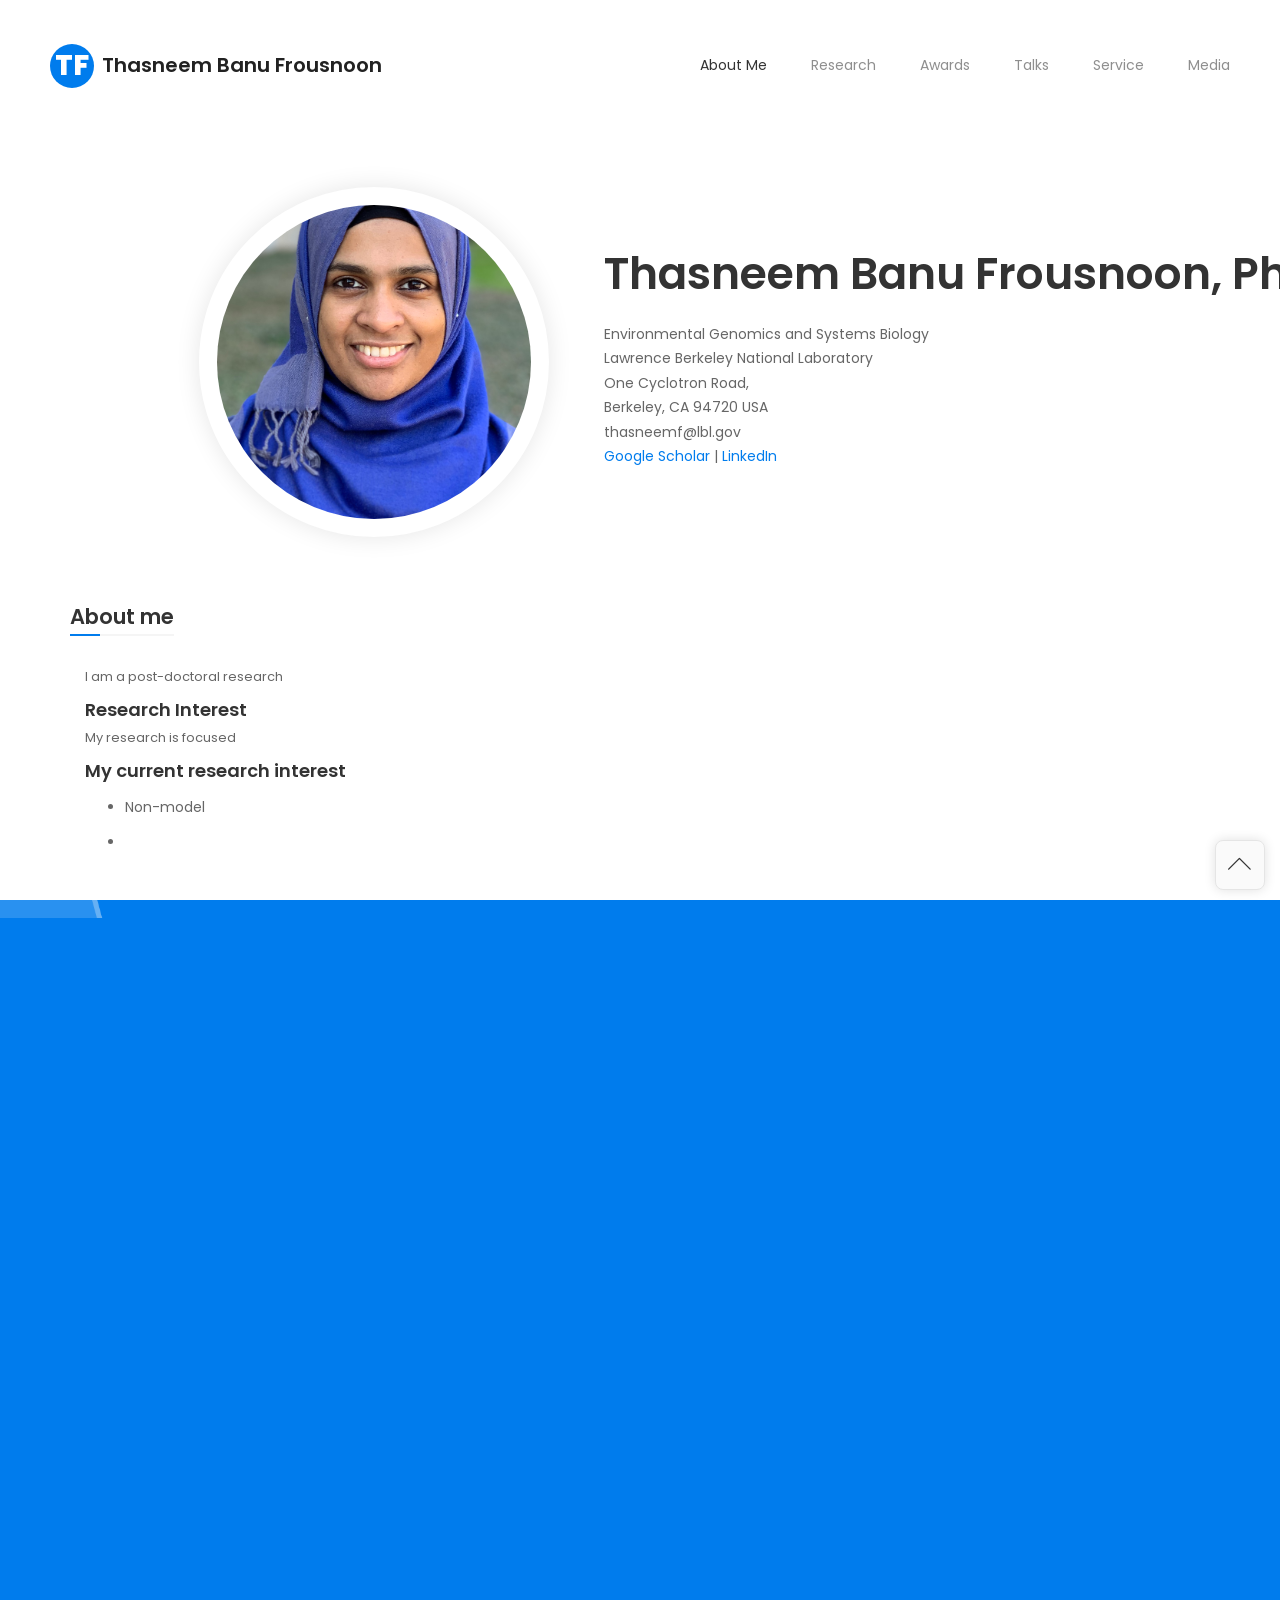
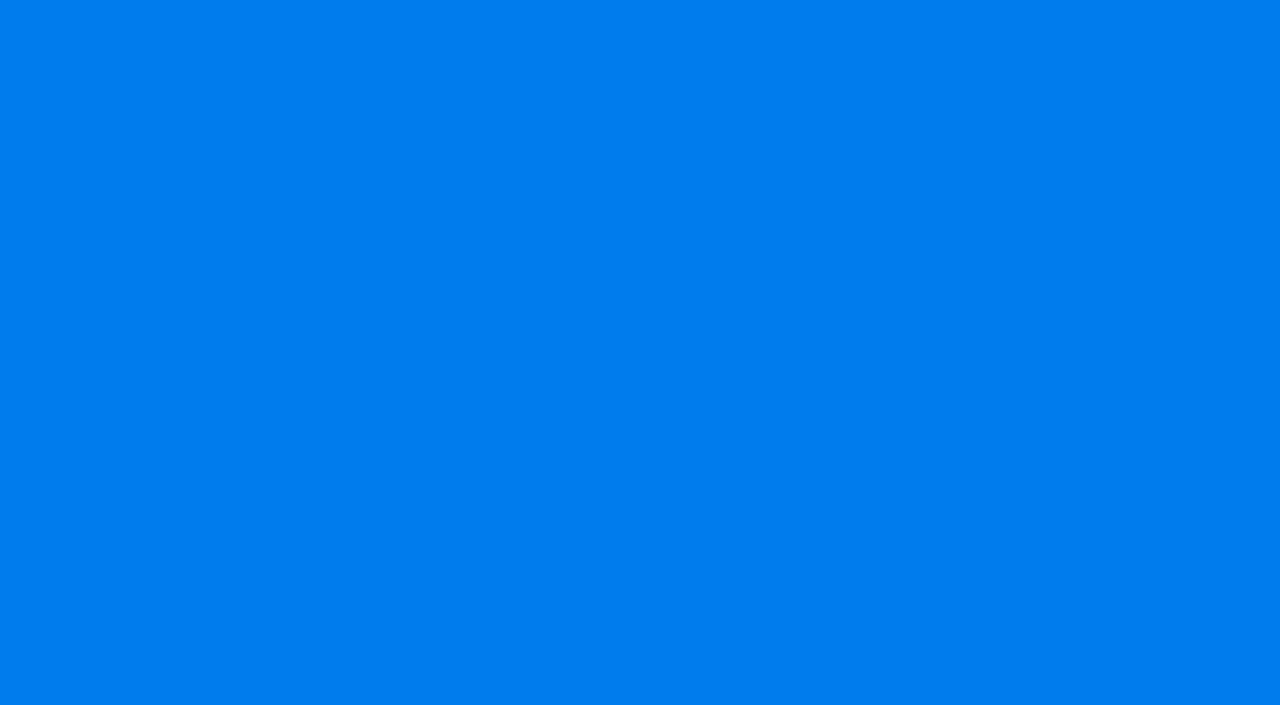
==== index.html @ 963986a3 "Update index.html" ====
<!DOCTYPE html>
<html lang="en" class="no-js">

<head>
    <meta charset="UTF-8" />
    <meta http-equiv="X-UA-Compatible" content="IE=edge"> 
    <title>Thasneem Banu Frousnoon, PhD.</title>
    <meta name="viewport" content="width=device-width, initial-scale=1.0, maximum-scale=1.0, user-scalable=no">
    <meta name="description" content="Bashir Mohammed - Resume / CV / vCard" />
    <meta name="keywords" content="vcard, resposnive, retina, resume, jquery, css3, bootstrap, portfolio" />
    <meta name="author" content="lmpixels" />
    <link rel="shortcut icon" href="favicon.ico">
    <link rel="stylesheet" href="https://cdnjs.cloudflare.com/ajax/libs/font-awesome/4.7.0/css/font-awesome.min.css">

    <link rel="stylesheet" href="css/normalize.css" type="text/css">
    <link rel="stylesheet" href="css/bootstrap.min.css" type="text/css">
    <link rel="stylesheet" href="css/owl.carousel.css" type="text/css">
    <link rel="stylesheet" href="css/magnific-popup.css" type="text/css">
    <link rel="stylesheet" href="css/main.css" type="text/css">
    <link rel="stylesheet" href="css/style.css" type="text/css">

    <script src="js/modernizr.custom.js"></script>
  </head>

  <body class="page">

    <div class="lm-animated-bg"></div>
    
    <!-- Loading animation -->
    <div class="preloader">
      <div class="preloader-animation">
        <div class="preloader-spinner">
        </div>
      </div>
    </div>
    <!-- /Loading animation -->

    <!-- Scroll To Top Button -->
    <div class="lmpixels-scroll-to-top"><i class="lnr lnr-chevron-up"></i></div>
    <!-- /Scroll To Top Button -->

    <div class="page-scroll">
      <div id="page_container" class="page-container bg-move-effect" data-animation="transition-flip-in-right">

        <!-- Header -->
        <header id="site_header" class="header">
          <div class="header-content clearfix">
                
            <!-- Text Logo -->
            <div class="text-logo">
              <a href="index.html">
                <div class="logo-symbol">TF</div>
                <div class="logo-text">Thasneem Banu Frousnoon</div>
              </a>
            </div>
            <!-- /Text Logo -->

            <!-- Navigation -->
            <div class="site-nav mobile-menu-hide">
              <ul class="leven-classic-menu site-main-menu">
                <li class="menu-item current-menu-item">
                  <a href="index.html">About Me</a>
                </li>

                <li class="menu-item">
                  <a href="publications.html">Research</a>
                </li>

                <li class="menu-item">
                  <a href="awards.html">Awards</a>
                </li>

                <li class="menu-item">
                  <a href="talks.html">Talks</a>
                </li>

                <li class="menu-item">
                  <a href="service.html">Service</a>
                </li>

                <li class="menu-item">
                  <a href="media.html">Media</a>
                </li>
              </ul>
            </div>

            <!-- Mobile Menu Toggle -->
            <a class="menu-toggle mobile-visible">
              <i class="fa fa-bars"></i>
            </a>
            <!-- Mobile Menu Toggle -->
          </div>
        </header>
        <!-- /Header -->

        <div id="main" class="site-main">
          <div id="main-content" class="single-page-content">
            <div id="primary" class="content-area">    
              <div id="content" class="page-content site-content single-post" role="main">
                <!-- Home Page Top Part -->
                <div class="row">
                  <div class=" col-xs-12 col-sm-12">
                    <div class="home-content">
                      <div class="row flex-v-align">
                        
                        <div class="col-sm-12 col-md-5 col-lg-5">
                          <div class="home-photo">
                            <div class="hp-inner" style="background-image: url(img/main_photo.jpg);">
                            </div>
                          </div>
                        </div>

                        <div class="col-sm-12 col-md-7 col-lg-7">
                          <div class="home-text hp-left">
                              
                            <h1>Thasneem Banu Frousnoon, PhD.</h1>
                            
                            <p>Environmental Genomics and Systems Biology<br> 
                              Lawrence Berkeley National Laboratory<br>
                              One Cyclotron Road,<br>
                              Berkeley, CA 94720 USA<br>
                              thasneemf@lbl.gov<br>
                              <a href="https://scholar.google.com/citations?user=eaP_gSkAAAAJ&hl=en">
                                <!-- <i class="fa fa-google" style="font-size:20px; color:red;"></i> -->
                                Google Scholar
                              </a> | <a href="https://www.linkedin.com/in/thasneem-banu-frousnoon-063006239/">
                                <!-- <i class="linecons linecons-megaphone"></i> -->
                                LinkedIn
                              </a>
                            </p>
                          </div>
                        </div>
                      </div>
                    </div>
                  </div>
                </div>
                <!-- Home Page Top Part -->

                <!-- Services -->
                <div class="row">
                  <div class="col-xs-12 col-sm-12">
                    <div class="p-10"></div>

                    <div class="block-title">
                      <h2>About me</h2>
                    </div>
                  </div>
                </div>

                <div class="row">
                  <div class="col-xs-12 col-sm-12">
                    <div class="info-list-w-icon">
                      <div class="info-block-w-icon">
                        <!-- <div class="ci-icon">
                          <i class="linecons linecons-pen"></i>
                        </div> -->
      
                        <div class="ci-text">
                          <!-- <h4>Copywrite</h4> -->
                          <p>I am a post-doctoral research 
                          </p>

                            <h4>Research Interest</h4>
                          <p>My research is focused </p>
                          <h4>My current research interest</h4>
                          <ul>
                            <p></p><li> Non-model</li><p></p>
                            <p></p><li> </li><p></p>
                          </ul>
                        </div>
                      </div>
                    </div>
                  </div>
                </div>
                <!-- /Services -->

                <!-- Services -->
                <div class="row">
                  <div class="col-xs-12 col-sm-12">
                    <div class="p-10"></div>

                    <div class="block-title">
                      <h2>Education</h2>
                    </div>
                  </div>
                </div>

                <div class="row">
                  <div class="col-xs-12 col-sm-12">
                    <div class="info-list-w-icon">
                      <div class="info-block-w-icon">
                        <!-- <div class="ci-icon">
                          <i class="linecons linecons-pen"></i>
                        </div> -->
      
                        <div class="ci-text">
                          <!-- <h4>Copywrite</h4> -->
                          <ul>
                            <p></p><li>  Ph.D. in Chemistry from <a href="rice.edu">Rice University, Houston, Texas USA</a>, 2022</li><p></p>
                            
                            <p></p><li>  <a href="https://cte.rice.edu/programs/graduate/graduate-certificate"> Certificate of Teaching and Learning</a> from the <a href="https://cte.rice.edu/">Center for Teaching Excellence</a> at <a href="rice.edu">Rice University, Houston, Texas USA</a>, 2020</li><p></p>

                            <p></p><li>  M.A. in Chemistry from <a href="rice.edu">Rice University, Houston, Texas USA</a>, 2018</li><p></p>

                            <p></p><li>  B.S. in Chemistry <em>summa cum laude</em> from the <a href="https://sci.pdn.ac.lk/chemistry/"> Department of Chemistry, University of Peradeniya, Peradeniya, Sri Lanka</a>, 2015</li><p></p>
                            
                          </ul>
                        </div>
                      </div>
                    </div>
                  </div>
                </div>
                <!-- /Services -->

                <!-- Services -->
                <div class="row">
                  <div class="col-xs-12 col-sm-12">
                    <div class="p-10"></div>

                    <div class="block-title">
                      <h2>Honors and Awards</h2>
                    </div>
                  </div>
                </div>

                <div class="row">
                  <div class="col-xs-12 col-sm-12">
                    <div class="info-list-w-icon">
                      <div class="info-block-w-icon">
                        <!-- <div class="ci-icon">
                          <i class="linecons linecons-pen"></i>
                        </div> -->
      
                        <div class="ci-text">
                          <!-- <h4>Copywrite</h4> -->
                          <ul>
                            <p></p><li>  The Best Overall Talk at the 2026 EGSB Annual Meeting at the <a href="https://www.lbl.gov/" target="new">Lawrence Berkeley National Laboratory, Berkeley California, USA</a>, May 12<sup>th</sup> 2026</li><p></p>
                            
                            <p></p><li> <a href="https://sites.google.com/lbl.gov/bay-area-research-slam/2025-slam/slam-finalists" target="new">  Finalist, </a>  at the <a href="https://sites.google.com/lbl.gov/bay-area-research-slam/2025-slam" target="new">Bay Area Research SLAM</a> for Early Career Scientists and Postdocs at the Brower Center, Berkeley California, USA, October 23<sup>rd</sup> 2025</li><p></p>

                            <p></p><li> <a href="https://slam.lbl.gov/resources-for-participants/2025-slam" target="new">  Second place winner, </a>  at the <a href="https://slam.lbl.gov/resources-for-participants/2025-slam" target="new">Berkeley Lab Research SLAM</a> for Early Career Scientists and Postdocs at <a href="https://www.lbl.gov/" target="new"> Lawrence Berkeley National Laboratory, Berkeley California, USA.</a>, September 18<sup>th</sup> 2025</li><p></p>
                            
                            <p></p><li> <a href="https://slam.lbl.gov/resources-for-participants/2025-slam/biosciences" target="new">  Finalist, </a>  at the <a href="https://slam.lbl.gov/resources-for-participants/2025-slam" target="new">Berkeley Lab Research SLAM</a> for Early Career Scientists and Postdocs at <a href="https://www.lbl.gov/" target="new"> Lawrence Berkeley National Laboratory, Berkeley California, USA.</a>, July 18<sup>th</sup> 2025</li><p></p>

                            <p></p><li>  The Best Overall Poster at the 2025 EGSB Annual Meeting at the <a href="https://www.lbl.gov/" target="new">Lawrence Berkeley National Laboratory, Berkeley California, USA</a>, May 14<sup>th</sup> 2025</li><p></p>
                            
                            <p></p><li> <a href="https://gsa.rice.edu/awards-and-recognition" target="new"> Robert Lowry Patten Award,</a> funded by an endowment, intended to honor graduate students who might not have been honored for their service and achievements on behalf of graduate students, awarded by <a href="https://gsa.rice.edu/"> Graduate Student Association,</a> <a href="https://rice.edu/"> Rice University, Houston, Texas USA, </a> 2020 </li><p></p>

                            <p></p><li> The Best Oral Presentation at the <a href="https://sci.rice.edu/symposium/2019-symposium" target="new">Smalley Curl Institute Transdisciplinary Symposium </a> at <a href="https://rice.edu/"> Rice University, Houston, Texas USA, </a> February 8<sup>th</sup> 2019</li><p></p>
                            
                            <p></p><li> <a href="" target="new"> Harry B. Weiser Teaching Award,</a> awarded by the <a href="https://chemistry.rice.edu/"> Department of Chemistry,</a> <a href="https://rice.edu/"> Rice University, Houston, Texas USA, </a> 2018 </li><p></p>

                            <p></p><li> <a href="https://news2.rice.edu/2018/03/12/mahadevan-wins-top-prize-at-three-minute-thesis-competition/" target="new">  GSA Audience Choice Award, </a>  at the 3 Minute Thesis Competition for Graduate Students at <a href="https://rice.edu/"> Rice University, Houston, Texas USA </a> , March 2018</li><p></p>

                            <p></p><li> <a href="https://naturalsciences.rice.edu/research/graduate-research/three-minute-thesis" target="new">  Finalist, </a>  at the 3 Minute Thesis Competition for Graduate Students at <a href="https://rice.edu/"> Rice University, Houston, Texas USA, </a> February 2018</li><p></p>

                            <p></p><li> Rice Fellow for Ph. D. in <a href="https://chemistry.rice.edu" target="new">Chemistry</a> from the <a href="https://chemistry.rice.edu/"> Department of Chemistry,</a> <a href="https://rice.edu/"> Rice University, Houston, Texas USA, </a> 2015-2016 </li><p></p>
                            
                            <p></p><li> <a href="https://sci.pdn.ac.lk/scholarships.php"> University Award for Academic Excellence </a> awarded by the <a href="https://www.pdn.ac.lk/">University of Peradeniya, Peradeniya, Sri Lanka, </a> 2015<p></p>
                            
                            <p></p><li> <a href="https://sci.pdn.ac.lk/chemistry/prizes-scholarships.php"> Bhikaji Framji Khan Gold Medal for Chemistry </a> awarded by the <a href="https://www.pdn.ac.lk/">University of Peradeniya, Peradeniya, Sri Lanka, </a> 2015<p></p>

                            <p></p><li> <a href="https://sci.pdn.ac.lk/chemistry/prizes-scholarships.php"> G. P. Wannigama Gold Medal for the Best Performance in Chemistry </a> awarded by the <a href="https://www.pdn.ac.lk/">University of Peradeniya, Peradeniya, Sri Lanka, </a> 2015<p></p>
                            
                            <p></p><li> The Best Poster at the Technical Sessions of the <a href="https://www.sjp.ac.lk/news/2nd-biennial-international-symposium-2015-on-polymer-science-technology/">2nd Biennial International Symposium on Polymer Science and Technology, University of Sri Jayewardenepura, </a> April 4<sup>th</sup> 2015<p></p>
                            
                            <p></p><li> Professor H. W. Dias Scholarship for the Best Performance in Inorganic Chemistry awarded by the <a href="https://www.pdn.ac.lk/">University of Peradeniya, Peradeniya, Sri Lanka, </a>2013<p></p>
                            
                            <p></p><li>Professor B. L. T. De Silva Memorial Scholarship for Best Performance in Biology awarded by the <a href="https://www.pdn.ac.lk/">University of Peradeniya, Peradeniya, Sri Lanka </a> 2011</li><p></p>
                          </ul>
                        </div>
                      </div>
                    </div>
                  </div>
                </div>
                <!-- /Services -->

                <!-- Services -->
                <div class="row">
                  <div class="col-xs-12 col-sm-12">
                    <div class="p-10"></div>

                    <div class="block-title">
                      <h2>Professional Activities</h2>
                    </div>
                  </div>
                </div>

                <div class="row">
                  <div class="col-xs-12 col-sm-12">
                    <div class="info-list-w-icon">
                      <div class="info-block-w-icon">
                        <!-- <div class="ci-icon">
                          <i class="linecons linecons-pen"></i>
                        </div> -->
      
                        <div class="ci-text">
                          <!-- <h4>Copywrite</h4> -->
                          <ul>
                        
                            <p></p><li>Reviewer, <a href="https://www.sciencedirect.com/journal/algal-research" target="new">Algal Research, ELSEVIER </a></li><p></p>
                              
                            <p></p><li>Member, <a href="https://www.acs.org/" target="new">American Chemical Society (ACS)</a></li><p></p>

                            <p></p><li>Member, <a href="https://www.simbhq.org/" target="new">Society for Industrial Microbiology and Biotechnology (SIMB)</a> </li><p></p>
                         
                          </ul>
                        </div>
                      </div>
                    </div>
                  </div>
                </div>
              </div>
            </div>
          </div>
        </div>
      </div>
    </div>

    <script src="js/jquery-2.1.3.min.js"></script>
    <script src="js/imagesloaded.pkgd.min.js"></script>
    <script src="js/bootstrap.min.js"></script>
    <script src='js/jquery.shuffle.min.js'></script>
    <script src='js/masonry.pkgd.min.js'></script>
    <script src='js/owl.carousel.min.js'></script>
    <script src="js/jquery.magnific-popup.min.js"></script>
    <script src="js/validator.js"></script>
    <script src="js/main.js"></script>
  </body>

</html>
---- css/main.css ----
@import 'https://fonts.googleapis.com/css?family=Poppins:200,200i,300,300i,400,400i,500,500i,600,600i,700,700i';@import 'fonts/linear-icons-font/style.css';@import 'fonts/fontawesome-free-5.12.1-web/css/all.min.css';@import 'fonts/linecons/style.css';html{position:relative;height:100%;min-height:100%;width:100%;overflow:hidden}body{position:initial;font-family:poppins,Helvetica,sans-serif;font-size:14px;font-weight:400;margin:0;width:100%;height:100%;min-height:100%;background-color:#007ced;background-position:center center;background-size:calc(100% + 25px);background-repeat:repeat;background-attachment:fixed;overflow-y:auto;overflow-x:hidden}.lm-animated-bg{position:absolute;width:auto;height:auto;top:-18px;left:-18px;right:-18px;bottom:-18px;background-image:url(../img/main_bg.png);background-position:center center;background-size:cover;background-repeat:no-repeat;z-index:-1}.page-scroll{width:100%;height:auto;min-height:100%;vertical-align:middle;-ms-flex-pack:center;justify-content:center;flex-direction:column;display:-webkit-box;display:-moz-box;display:-ms-flexbox;display:-webkit-flex;display:flex;-webkit-box-direction:normal;-moz-box-direction:normal;-webkit-box-orient:horizontal;-moz-box-orient:horizontal;-webkit-flex-direction:row;-ms-flex-direction:row;flex-direction:row;-webkit-flex-wrap:wrap;-ms-flex-wrap:wrap;flex-wrap:wrap;-webkit-align-content:stretch;-ms-flex-line-pack:stretch;align-content:stretch;-webkit-box-align:center;-moz-box-align:center;-webkit-align-items:center;align-items:center;-ms-flex-align:center;-webkit-backface-visibility:hidden;-moz-backface-visibility:hidden;backface-visibility:hidden}.add-prespective{-webkit-perspective:1200px;-moz-perspective:1200px;perspective:1200px}body.ajax-page-visible{overflow:hidden}.transition{-webkit-transition:all .2s;-moz-transition:all .2s;-o-transition:all .2s;-ms-transition:all .2s;transition:all .2s}a{color:#007ced;text-decoration:none;outline:none;-webkit-transition:all .3s ease-in-out;-moz-transition:all .3s ease-in-out;-o-transition:all .3s ease-in-out;-ms-transition:all .3s ease-in-out;transition:all .3s ease-in-out}a:hover{color:#ff9800;text-decoration:none;outline:none}a:focus{outline:0;text-decoration:none}h1,h2,h3,h4,h5,h6{font-family:poppins,Helvetica,sans-serif;font-weight:600;font-style:normal;color:#333}h1{font-size:32px}h2{font-size:27px}h3{font-size:21px}h4{font-size:18px}h5{font-size:16px}h6{font-size:14px}body,p{font-family:poppins,Helvetica,sans-serif;font-size:14px;font-weight:400;font-style:normal;line-height:1.75em;color:#666}p{font-size:14px;color:#666;margin:0 0 10px}p.lead{font-size:18px;margin:25px 0}ol,ul{padding:0 0 0 40px;margin:1em 0}ol ol,ol ul,ul ol,ul ul{margin:1em 0}dd{margin:0 0 24px}img{vertical-align:bottom;max-width:100%;height:auto;border:0;-ms-interpolation-mode:bicubic}.mobile-visible{display:none;visibility:hidden}.mobile-hidden{display:block;visibility:visible}.form-group{position:relative;margin:0 0 21.5px}.form-control,.form-control:focus{height:42px}.form-control,.form-control:focus,.has-error .form-control,.has-error .form-control:focus,input[type=search],input[type=password],input[type=text]{position:relative;border:2px solid #bfbfbf;border-radius:5px;display:block;font-size:1em;margin:0;padding:10px 25px 10px 12px;width:100%;min-width:100%;background:0 0;text-align:left;color:inherit;-webkit-box-shadow:none;-moz-box-shadow:none;box-shadow:none;outline:none;font-family:poppins,Helvetica,sans-serif}.form-control,.form-control:focus,.has-error .form-control,.has-error .form-control:focus,input[type=search],input[type=password],input[type=text],.header-search input.form-control{-webkit-transform:translateZ(0);-moz-transform:translateZ(0);transform:translateZ(0)}textarea.form-control,textarea.form-control:focus{height:auto}.form-control+.form-control-border{content:"";position:absolute;z-index:-1;left:0;right:100%;bottom:0;border-radius:5px;top:0;opacity:0;background:0 0!important;border:2px solid #007ced;border-right-width:0;height:100%;-webkit-transition:all .3s ease-in-out;-moz-transition:all .3s ease-in-out;-o-transition:all .3s ease-in-out;-ms-transition:all .3s ease-in-out;transition:all .3s ease-in-out}.form-control:focus+.form-control-border{left:0;right:0;height:100%;z-index:1;opacity:1;border-right-width:2px}.has-error .form-control+.form-control-border{border-color:#ff4c4c;background-color:transparent}.form-control::-moz-placeholder{color:#adadac}.form-control:-ms-input-placeholder{color:#adadac}.form-control::-webkit-input-placeholder{color:#adadac}.form-group .help-block{position:absolute;display:inline-block;padding:0 5px;font-size:.93em;line-height:1.75em;margin:-2px 0 0 10px;color:#fff;background:#ff4e4e;z-index:1}.form-group .help-block:after{content:" ";position:absolute;left:5px;bottom:100%;width:0;height:0;border-bottom:10px solid #ff4e4e;border-right:10px solid transparent}.form-group .help-block:empty{display:none}.form-group-with-icon i{position:absolute;font-size:16px;top:13px;right:13px;color:#d3d3d3}.form-group-with-icon.form-group-focus i{color:#007ced}.form-group.form-group-w-checkbox{padding-top:0;padding-bottom:8px;margin-bottom:17px}.form-group-with-icon.form-group-w-checkbox{padding-top:8px;padding-left:52px;margin-bottom:25px}.form-group .form-control-checkbox+label,.form-group.form-group-focus .form-control-checkbox+label{position:relative;display:inline;left:0;top:0;font-size:1em;opacity:1}.form-group .form-control-checkbox,.form-group.form-group-focus .form-control-checkbox{display:inline-block;width:auto;height:auto;top:2px}.form-group.form-group-w-checkbox .help-block{top:100%;left:0;margin-left:0}.form-group.form-group-with-icon.form-group-w-checkbox .help-block{left:52px}.no-padding{padding:0}.subpage-block{margin-bottom:30px}.text-rotation{display:block}.center{text-align:center}figure{max-width:100%}.hidden{display:none;visibility:hidden}pre{display:block;padding:9.5px;margin:0 0 10px;line-height:1.42857143;color:#333;word-break:break-all;word-wrap:break-word;background-color:#f5f5f5;border:1px solid #ccc;border-radius:4px}.btn-primary,.btn-secondary,button,input[type=button],input[type=submit],.wp-block-button .wp-block-button__link{display:inline-block;position:relative;padding:.8em 2.1em;margin-bottom:.75em;margin-right:.25em;font-size:1em;line-height:1.2;border:0;outline:0;border:2px solid #007ced;color:#222;text-shadow:none;background-color:#fff;border-radius:30px;font-family:poppins,Helvetica,sans-serif;-webkit-transition:all .3s ease-in-out;-moz-transition:all .3s ease-in-out;-o-transition:all .3s ease-in-out;-ms-transition:all .3s ease-in-out;transition:all .3s ease-in-out;box-shadow:0 10px 10px -8px rgba(0,0,0,.22)}.btn-primary:last-child,.btn-secondary:last-child,button:last-child,input[type=button]:last-child,input[type=submit]:last-child,.wp-block-button .wp-block-button__link:last-child{margin-right:0}.btn-primary:hover,.btn-primary:focus,button:hover,button:focus,input[type=button]:hover,input[type=button]:focus,input[type=submit]:hover,input[type=submit]:focus{background-color:#007ced;color:#fff;border:2px solid #007ced}.btn-secondary{border-color:#d5d5d5;background-color:#fff;box-shadow:0 10px 10px -8px #d5d5d5;color:#666}.btn-secondary:hover,.btn-secondary:focus{color:#333;border-color:#d5d5d5;background-color:#d5d5d5}.mfp-container button{box-shadow:none}.border-top{border-top:2px solid #007ced}.border-bottom{border-bottom:2px solid #007ced}body>footer{position:fixed;bottom:0;left:0;right:0}body>footer .copyrights{display:block;margin-bottom:12px;text-align:center;font-size:12px;color:#9e9e9e}.alignleft{float:left;margin-right:20px}.alignright{float:right;margin-left:20px}.aligncenter{display:block;margin-left:auto;margin-right:auto}.alignfull{margin-left:-120px;margin-right:-120px;min-width:calc(100% + 240px)}.alignwide{margin-left:-60px;margin-right:-60px;min-width:calc(100% + 120px)}.wp-block-image .alignleft{margin-right:30px}.wp-block-image .alignright{margin-left:30px}blockquote.alignleft,figure.wp-caption.alignleft,img.alignleft{margin:7px 24px 7px 0}.wp-caption.alignleft{margin:7px 14px 7px 0}.wp-block-cover,.wp-block-cover-image{margin-bottom:20px}blockquote.alignright,figure.wp-caption.alignright,img.alignright{margin:7px 0 7px 24px}.wp-caption.alignright{margin:7px 0 7px 14px}blockquote.aligncenter,img.aligncenter,.wp-caption.aligncenter{margin-top:7px;margin-bottom:7px}.site-content blockquote.alignleft,.site-content blockquote.alignright{border-top:1px solid rgba(0,0,0,.1);border-bottom:1px solid rgba(0,0,0,.1);padding-top:17px;width:50%}.site-content blockquote.alignleft p,.site-content blockquote.alignright p{margin-bottom:17px}table,th,td{border:1px solid rgba(0,0,0,.1)}table{border-collapse:separate;border-spacing:0;border-width:1px 0 0 1px;margin-bottom:24px;width:100%}caption,th,td{font-weight:400;text-align:left}th{border-width:0 1px 1px 0;font-weight:700;padding:.5em}td{border-width:0 1px 1px 0;padding:.5em}.p-10{padding-top:10px}.p-20{padding-top:20px}.p-30{padding-top:30px}.p-40{padding-top:40px}.p-50{padding-top:50px}.p-60{padding-top:60px}.p-70{padding-top:70px}.p-80{padding-top:80px}.p-90{padding-top:90px}.p-100{padding-top:100px}.no-js .preloader,.no-js .preloader-portfolio{display:none}.preloader,.preloader-portfolio{position:fixed;left:0;top:0;width:100%;height:100%;z-index:9999;background:#fff}.preloader-animation{position:absolute;top:50%;left:50%;text-align:center;background-color:inherit;color:inherit;opacity:1;transition:opacity .3s;transform:translate3d(-50%,-50%,0)}.preloader-spinner{width:52px;height:52px;margin:100px auto;background-color:#007ced;border-radius:100%;-webkit-animation:sk-scaleout 1s infinite ease-in-out;animation:sk-scaleout 1s infinite ease-in-out}@-webkit-keyframes sk-scaleout{0%{-webkit-transform:scale(0)}100%{-webkit-transform:scale(1.1);opacity:0}}@keyframes sk-scaleout{0%{-webkit-transform:scale(0);transform:scale(0)}100%{-webkit-transform:scale(1.1);transform:scale(1.1);opacity:0}}.page-container{display:flex;flex-flow:column;position:relative;-webkit-box-flex:0;-ms-flex:0 0 100%;flex:0 0 100%;max-width:1240px;margin:3% auto;padding:40px 70px 60px;background-color:#fff;-webkit-box-shadow:0 0 40px -10px rgba(0,0,0,.2);-moz-box-shadow:0 0 40px -10px rgba(0,0,0,.2);box-shadow:0 0 40px -10px rgba(0,0,0,.2);border-radius:40px;-webkit-backface-visibility:hidden;-moz-backface-visibility:hidden;backface-visibility:hidden}.transform3d{-webkit-transform:translate3d(0,0,0);-moz-transform:translate3d(0,0,0);transform:translate3d(0,0,0)}.flex-v-align{vertical-align:middle;width:100%;min-height:100%;align-items:center;display:flex;display:-ms-flexbox;-ms-flex-pack:center;justify-content:center;flex-direction:column;height:100%;display:-webkit-box;display:-moz-box;display:-ms-flexbox;display:-webkit-flex;display:flex;-webkit-box-direction:normal;-moz-box-direction:normal;-webkit-box-orient:horizontal;-moz-box-orient:horizontal;-webkit-flex-direction:row;-ms-flex-direction:row;flex-direction:row;-webkit-flex-wrap:wrap;-ms-flex-wrap:wrap;flex-wrap:wrap;-webkit-box-pack:center;-moz-box-pack:center;-webkit-justify-content:center;-ms-flex-pack:center;justify-content:center;-webkit-align-content:stretch;-ms-flex-line-pack:stretch;align-content:stretch;-webkit-box-align:center;-moz-box-align:center;-webkit-align-items:center;-ms-flex-align:center;align-items:center;text-align:center;margin:0}.flex-direction-reverse{flex-direction:row-reverse}.fw-section-fluid{width:calc( 100% + 140px );margin:0 -70px;padding:0 45px}@media only screen and (max-width:991px){.fw-section-fluid{width:calc( 100% + 80px );margin:0 -40px;padding:0 25px}}.animated{-webkit-animation-duration:1s;animation-duration:1s;-webkit-animation-fill-mode:both;animation-fill-mode:both}@keyframes fadeInLeft{from{opacity:0;-webkit-transform:translate3d(-100%,0,0);transform:translate3d(-100%,0,0)}to{opacity:1;-webkit-transform:none;transform:none}}.fadeInLeft{-webkit-animation-name:fadeInLeft;animation-name:fadeInLeft}@-webkit-keyframes fadeOutLeft{from{opacity:1}to{opacity:0;-webkit-transform:translate3d(-100%,0,0);transform:translate3d(-100%,0,0)}}@keyframes fadeOutLeft{from{opacity:1}to{opacity:0;-webkit-transform:translate3d(-100%,0,0);transform:translate3d(-100%,0,0)}}.fadeOutLeft{-webkit-animation-name:fadeOutLeft;animation-name:fadeOutLeft}@-webkit-keyframes flipInLeft{from{-webkit-transform:translateZ(-1000px) rotateY(-90deg);opacity:.2}}@keyframes flipInLeft{from{-webkit-transform:translateZ(-1000px) rotateY(-90deg);transform:translateZ(-1000px) rotateY(-90deg);opacity:.2}}.transition-flip-in-right{-webkit-transform-origin:50% 50%;transform-origin:50% 50%;-webkit-animation:flipInLeft .5s both ease-out;animation:flipInLeft .5s both ease-out}.transition-swap{-webkit-animation-name:swap;animation-name:swap}@-webkit-keyframes swap{0%{opacity:0;-webkit-transform-origin:0 100%;transform-origin:0 100%;-webkit-transform:scale(0,0) translate(0px,0px);transform:scale(0,0) translate(0px,0px)}100%{opacity:1;-webkit-transform-origin:100% 100%;transform-origin:100% 100%;-webkit-transform:scale(1,1) translate(0px,0px);transform:scale(1,1) translate(0px,0px)}}@keyframes swap{0%{opacity:0;-webkit-transform-origin:0 100%;transform-origin:0 100%;-webkit-transform:scale(0,0) translate(0px,0px);transform:scale(0,0) translate(0px,0px)}100%{opacity:1;-webkit-transform-origin:100% 100%;transform-origin:100% 100%;-webkit-transform:scale(1,1) translate(0px,0px);transform:scale(1,1) translate(0px,0px)}}.transition-vanish-in{-webkit-animation-name:vanishIn;animation-name:vanishIn}@-webkit-keyframes vanishIn{0%{opacity:0;-webkit-transform-origin:50% 50%;transform-origin:50% 50%;-webkit-transform:scale(2,2);transform:scale(2,2);-webkit-filter:blur(90px);filter:blur(90px)}100%{opacity:1;-webkit-transform-origin:50% 50%;transform-origin:50% 50%;-webkit-transform:scale(1,1);transform:scale(1,1);-webkit-filter:blur(0px);filter:blur(0px)}}@keyframes vanishIn{0%{opacity:0;-webkit-transform-origin:50% 50%;transform-origin:50% 50%;-webkit-transform:scale(2,2);transform:scale(2,2);-webkit-filter:blur(90px);filter:blur(90px)}100%{opacity:1;-webkit-transform-origin:50% 50%;transform-origin:50% 50%;-webkit-transform:scale(1,1);transform:scale(1,1);-webkit-filter:blur(0px);filter:blur(0px)}}.transition-puff-in{-webkit-animation-name:puffIn;animation-name:puffIn}@-webkit-keyframes puffIn{0%{opacity:0;-webkit-transform-origin:50% 50%;transform-origin:50% 50%;-webkit-transform:scale(2,2);transform:scale(2,2);-webkit-filter:blur(2px);filter:blur(2px)}100%{opacity:1;-webkit-transform-origin:50% 50%;transform-origin:50% 50%;-webkit-transform:scale(1,1);transform:scale(1,1);-webkit-filter:blur(0px);filter:blur(0px)}}@keyframes puffIn{0%{opacity:0;-webkit-transform-origin:50% 50%;transform-origin:50% 50%;-webkit-transform:scale(2,2);transform:scale(2,2);-webkit-filter:blur(2px);filter:blur(2px)}100%{opacity:1;-webkit-transform-origin:50% 50%;transform-origin:50% 50%;-webkit-transform:scale(1,1);transform:scale(1,1);-webkit-filter:blur(0px);filter:blur(0px)}}.transition-space-in-right{-webkit-animation-name:spaceInRight;animation-name:spaceInRight}@-webkit-keyframes spaceInRight{0%{opacity:0;-webkit-transform-origin:100% 50%;transform-origin:100% 50%;-webkit-transform:scale(.2) translate(200%,0%);transform:scale(.2) translate(200%,0%)}100%{opacity:1;-webkit-transform-origin:100% 50%;transform-origin:100% 50%;-webkit-transform:scale(1) translate(0%,0%);transform:scale(1) translate(0%,0%)}}@keyframes spaceInRight{0%{opacity:0;-webkit-transform-origin:100% 50%;transform-origin:100% 50%;-webkit-transform:scale(.2) translate(200%,0%);transform:scale(.2) translate(200%,0%)}100%{opacity:1;-webkit-transform-origin:100% 50%;transform-origin:100% 50%;-webkit-transform:scale(1) translate(0%,0%);transform:scale(1) translate(0%,0%)}}.transition-twister-in-up{-webkit-animation-name:twisterInUp;animation-name:twisterInUp}@-webkit-keyframes twisterInUp{0%{opacity:0;-webkit-transform-origin:100% 0;transform-origin:100% 0;-webkit-transform:scale(0,0) rotate(360deg) translateY(100%);transform:scale(0,0) rotate(360deg) translateY(100%)}30%{-webkit-transform-origin:100% 0;transform-origin:100% 0;-webkit-transform:scale(0,0) rotate(360deg) translateY(100%);transform:scale(0,0) rotate(360deg) translateY(100%)}100%{opacity:1;-webkit-transform-origin:0 0;transform-origin:0 0;-webkit-transform:scale(1,1) rotate(0deg) translateY(0);transform:scale(1,1) rotate(0deg) translateY(0)}}@keyframes twisterInUp{0%{opacity:0;-webkit-transform-origin:100% 0;transform-origin:100% 0;-webkit-transform:scale(0,0) rotate(360deg) translateY(100%);transform:scale(0,0) rotate(360deg) translateY(100%)}30%{-webkit-transform-origin:100% 0;transform-origin:100% 0;-webkit-transform:scale(0,0) rotate(360deg) translateY(100%);transform:scale(0,0) rotate(360deg) translateY(100%)}100%{opacity:1;-webkit-transform-origin:0 0;transform-origin:0 0;-webkit-transform:scale(1,1) rotate(0deg) translateY(0);transform:scale(1,1) rotate(0deg) translateY(0)}}.header{display:block;width:100%;padding-bottom:40px;position:relative}@media only screen and (min-width:991px){.header{width:calc(100% + 40px);margin-left:-20px}}.header.fixed{position:fixed;left:0;top:0;background-color:#fff;right:0;margin:0 auto;max-width:1240px;padding:20px 50px}.text-logo{float:left}.text-logo a{display:block;outline:0}.text-logo a:focus{outline:0}.logo-symbol{float:left;width:44px;height:44px;line-height:44px;background-color:#007ced;border-radius:100px;text-align:center;color:#fff;font-size:28px;font-weight:800;margin-right:8px;margin-top:4px}.logo-text{float:left;line-height:50px;font-size:20px;color:#222;font-weight:600}.logo-text span{font-weight:400}.header-image{float:left;margin-right:10px}.site-nav{float:right}.site-main-menu{position:relative;list-style:none;margin:0;padding:0;z-index:99}.site-main-menu li{display:inline-block;position:relative;color:#333;text-decoration:none;margin-right:40px}.site-main-menu li:last-child{margin-right:0}.site-main-menu li a{color:#333;text-decoration:none;line-height:50px;font-size:14px;opacity:.55}.site-main-menu li.current-menu-item>a,.site-main-menu li.current-menu-parent>a,.site-main-menu li:hover>a{opacity:1}@media only screen and (min-width:992px){.site-main-menu li:hover>.sub-menu{visibility:visible;opacity:1;top:100%}.site-main-menu .sub-menu{display:block;position:absolute;background-color:#fff;left:-23px;top:100px;width:auto;max-width:none;margin:0;padding:20px 23px;border-radius:8px;-webkit-box-shadow:0 0 20px 0 rgba(0,0,0,.1);-moz-box-shadow:0 0 20px 0 rgba(0,0,0,.1);box-shadow:0 0 20px 0 rgba(0,0,0,.1);opacity:0;visibility:hidden;-moz-transition:all .25s ease-in-out;-webkit-transition:all .25s ease-in-out;transition:all .25s ease-in-out}.site-main-menu li:last-child>.sub-menu{left:auto;right:0}.sub-menu li{display:block;margin:0 0 12px;padding:0}.sub-menu li:last-child{margin-bottom:0}.sub-menu li a{display:block;opacity:.5;line-height:1.6em;width:max-content}.sub-menu li.current-menu-item a,.sub-menu li a:hover{opacity:1}.site-main-menu .menu-item-has-children>a:after{content:"\f107";display:inline-block;font-family:"font awesome 5 free";font-style:normal;font-weight:700;text-rendering:auto;-moz-osx-font-smoothing:grayscale;-webkit-font-smoothing:antialiased;margin-left:5px;opacity:.3;background-color:transparent}}.page-title{display:block;position:relative;background-color:#fdfdfd;border-top:2px solid #f2f2f2;border-bottom:2px solid #f2f2f2;padding:65px 70px;margin-right:-70px;margin-left:-70px;margin-bottom:65px;text-align:left}.list-view .page-title{margin-bottom:35px}.page-title h1{font-size:44px;font-weight:600;margin:0}.page-title .page-subtitle{display:inline-block;position:absolute;top:0;right:70px}.page-title .page-subtitle h4{color:#aaa;font-weight:400;font-size:14px;margin:1.33em 0}.page-layout{position:relative;min-height:100%;height:100%}.page-header{margin-top:0}.content-page-with-sidebar .page-content{width:100%}.blog-sidebar{position:fixed;display:block;width:310px;right:-310px;background-color:#fcfcfc;padding:0;top:0;height:100%;float:none;z-index:101;opacity:1;visibility:visible;-webkit-box-shadow:none;-moz-box-shadow:none;box-shadow:none;-webkit-transition:all .66s ease-in-out;-moz-transition:all .66s ease-in-out;-o-transition:all .66s ease-in-out;-ms-transition:all .66s ease-in-out;transition:all .66s ease-in-out}.hidden-sidebar{opacity:0;visibility:hidden}.blog-sidebar .blog-sidebar-content{overflow:auto;height:100%;padding:15px;opacity:0;visibility:hidden;-webkit-transition:all .66s ease-in-out;-moz-transition:all .66s ease-in-out;-o-transition:all .66s ease-in-out;-ms-transition:all .66s ease-in-out;transition:all .66s ease-in-out}.blog-sidebar.open .blog-sidebar-content{opacity:1;visibility:visible}.blog-sidebar.open{right:0;-webkit-box-shadow:0 0 20px 5px rgba(0,0,0,.08);-moz-box-shadow:0 0 20px 5px rgba(0,0,0,.08);box-shadow:0 0 20px 5px rgba(0,0,0,.08)}.sidebar-toggle{position:absolute;display:block;width:48px;height:48px;line-height:46px;text-align:center;background-color:#fcfcfc;left:-48px;font-size:19px;top:83px;border:2px solid #eee;border-right-width:0;border-top-left-radius:10px;border-bottom-left-radius:10px}.sidebar-toggle{-webkit-transform:rotate(0deg);-moz-transform:rotate(0deg);-o-transform:rotate(0deg);transform:rotate(0deg);-webkit-transition:.5s ease-in-out;-moz-transition:.5s ease-in-out;-o-transition:.5s ease-in-out;transition:.5s ease-in-out;cursor:pointer}.sidebar-toggle span{display:block;position:absolute;height:3px;width:40%;background:#666;border-radius:5px;opacity:1;left:17px;-webkit-transform:rotate(0deg);-moz-transform:rotate(0deg);-o-transform:rotate(0deg);transform:rotate(0deg);-webkit-transition:.25s ease-in-out;-moz-transition:.25s ease-in-out;-o-transition:.25s ease-in-out;transition:.25s ease-in-out}.sidebar-toggle span:before{content:'';width:3px;height:3px;background-color:#666;position:absolute;left:-4px;border-radius:5px}.sidebar-toggle.open span:before{left:-2px}.sidebar-toggle span:nth-child(1){top:14px;-webkit-transform-origin:left center;-moz-transform-origin:left center;-o-transform-origin:left center;transform-origin:left center}.sidebar-toggle span:nth-child(2){top:20px;-webkit-transform-origin:left center;-moz-transform-origin:left center;-o-transform-origin:left center;transform-origin:left center}.sidebar-toggle span:nth-child(3){top:26px;-webkit-transform-origin:left center;-moz-transform-origin:left center;-o-transform-origin:left center;transform-origin:left center}.sidebar-toggle.open span:nth-child(1){-webkit-transform:rotate(45deg);-moz-transform:rotate(45deg);-o-transform:rotate(45deg);transform:rotate(45deg);top:15px}.sidebar-toggle.open span:nth-child(2){width:0%;opacity:0}.sidebar-toggle.open span:nth-child(3){-webkit-transform:rotate(-45deg);-moz-transform:rotate(-45deg);-o-transform:rotate(-45deg);transform:rotate(-45deg);top:26px}.list-view .paging-navigation{margin-left:30px;margin-right:30px;padding-left:0;padding-right:0}.block-title h2,h3.comment-reply-title{display:inline-block;position:relative;font-size:21px;margin:0 0 30px;z-index:1;padding-bottom:7px}.block-title h2:after,h3.comment-reply-title:after{display:block;position:absolute;content:'';width:30px;background-color:#007ced;height:2px;bottom:0}.block-title h2:before,h3.comment-reply-title:before{display:block;position:absolute;content:'';width:100%;background-color:#f5f5f5;height:2px;bottom:0}.block-title h3 span{color:#007ced}.custom-page-content .block{margin-bottom:30px}.custom-page-content .page-content{background-color:#fff}.lmpixels-scroll-to-top{position:fixed;bottom:10px;right:15px;z-index:100;display:inline-block;padding:0;background-color:#fafafa;height:50px;width:50px;text-align:center;line-height:50px;font-size:24px;cursor:pointer;border:1px solid #e5e5e5;color:#333;opacity:1;border-radius:8px;visibility:visible;-webkit-transition:all .2s ease-in-out;-moz-transition:all .2s ease-in-out;-o-transition:all .2s ease-in-out;-ms-transition:all .2s ease-in-out;transition:all .2s ease-in-out;-webkit-box-shadow:0 0 12px 0 rgba(0,0,0,.12);-moz-box-shadow:0 0 12px 0 rgba(0,0,0,.12);box-shadow:0 0 12px 0 rgba(0,0,0,.12)}.lmpixels-scroll-to-top:hover{color:#0099e5}.lmpixels-scroll-to-top.hidden-btn{opacity:0;visibility:hidden}.home-content{margin:5% 10%}.home-text{text-align:left;padding-right:10px}.home-text.hp-left{padding-left:25px;padding-right:0}.home-text h1{font-size:48px;line-height:56px;margin-top:0;margin-bottom:20px}.home-text h4{font-size:16px;color:#aaa;font-weight:300;margin-bottom:10px}.home-photo{display:block;position:relative;width:100%;padding-bottom:calc(100% - 36px);background-color:#fff;border-radius:1000px;border:18px solid #fff;overflow:hidden;-webkit-box-shadow:0 0 25px 0 rgba(0,0,0,.1);-moz-box-shadow:0 0 25px 0 rgba(0,0,0,.1);box-shadow:0 0 25px 0 rgba(0,0,0,.1)}.home-photo .hp-inner{background-position:center;background-repeat:no-repeat;background-size:cover;height:auto;display:block;position:absolute;top:-18px;bottom:-18px;width:auto;left:-18px;right:-18px}.home-buttons{margin-top:27px}@media only screen and (max-width:1100px){.home-content{margin:5% 0}}@media only screen and (max-width:767px){.home-photo{width:60%;padding-bottom:calc(60% - 36px);margin:30px auto}.home-text{padding-right:0}.home-text.hp-left{padding-left:0}.home-text h1,.home-text h4{text-align:center}.home-buttons{text-align:center}}@media only screen and (max-width:648px){.home-photo,.home-photo.hp-left{width:70%;padding-bottom:calc(70% - 36px)}}@media only screen and (max-width:500px){.home-photo,.home-photo.hp-left{width:90%;padding-bottom:calc(90% - 36px)}.home-text h1{font-size:36px;line-height:42px}.home-text h4{font-size:14px}}.info-list{display:inline-block;margin:0;padding:0;list-style:none}.info-list li{margin:6px 0;text-align:left}.info-list li .title{display:inline-block;font-weight:600;margin-right:15px;font-family:Poppins,Helvetica,sans-serif}.info-list li .title:after{content:'';display:block;width:100%;height:2px;background-color:#007ced}.info-list li .value{display:inline-block}.social-links-block{margin:25px 0 5px}ul.social-links{display:block;list-style:none;margin:0;padding:0;text-align:left}ul.social-links li{display:inline-block;margin:0;padding:0}ul.social-links li a{display:inline-block;margin:0 1px 5px;width:34px;height:34px;line-height:34px;color:#9e9e9e;background-color:transparent;border:1px solid #e0e0e0;text-align:center;vertical-align:middle}ul.social-links li a:hover{color:#212121}ul.social-links li a i{font-size:16px;line-height:32px}ul.social-links li a img{vertical-align:text-bottom;line-height:100%}ul.social-links li:last-child a{margin-right:0}.single-page-content.start-page-template .content-area{position:initial}@media all and (-ms-high-contrast:none),(-ms-high-contrast:active){.start-page .section-inner.vcentered .mask{height:100vh}}.info-block-w-icon{position:relative;text-align:left;width:100%;display:table;margin:0;padding:0 10px 30px 0}.info-block-w-icon .ci-icon{position:relative;display:table-cell;padding:0 10px 5px 0;width:44px}.info-block-w-icon .ci-text{position:relative;display:table-cell;padding:0 0 0 15px;vertical-align:middle}.info-block-w-icon .ci-text h4{margin:7px 0}.info-block-w-icon .ci-text p{font-size:.92em}.info-block-w-icon .ci-text p:last-child{margin-bottom:0}.info-block-w-icon i{position:relative;display:table-cell;font-size:33px;color:#007ced}.info-block-w-icon img{position:relative;max-width:54px}.timeline-item{position:relative;padding:25px 0 20px 40px}.timeline-item:before{content:'';position:absolute;display:block;height:100%;background-color:#f5f6f9;width:1px;left:15px;bottom:5px}.timeline-item:after{content:'';position:absolute;display:block;height:1px;background-color:#f5f6f9;width:calc(100% - 15px);left:15px;bottom:3px}.timeline-item:first-child{padding-top:3px}.timeline-item:last-child:after{display:none}.timeline-item:last-child{margin-bottom:30px}.timeline-item h5.item-period{display:inline-block;position:relative;font-size:12px;font-weight:500;margin:0 0 5px -40px;color:#666;background-color:#fff;padding:0 10px;line-height:23px;border:2px solid #007ced;border-radius:30px}.timeline-item .item-company{display:inline-block;font-size:12px;color:#666;opacity:.7;margin-left:5px}.timeline-item .item-title{font-size:16px;margin:10px 0 7px}.timeline-item p{font-size:.92em}.certificate-item{position:relative;display:table;table-layout:fixed;width:100%;border:2px solid #e5e5e5;border-radius:8px;margin-bottom:20px;-webkit-transition:all 2s ease-in-out;-moz-transition:all .2s ease-in-out;-o-transition:all .2s ease-in-out;-ms-transition:all .2s ease-in-out;transition:all .2s ease-in-out}.certificate-item:hover{-webkit-transform:translateY(-5px);-ms-transform:translateY(-5px);-o-transform:translateY(-5px);transform:translateY(-5px);-webkit-box-shadow:0 12px 17px rgba(0,0,0,.12);-moz-box-shadow:0 12px 17px rgba(0,0,0,.12);-o-box-shadow:0 12px 17px rgba(0,0,0,.12);box-shadow:0 12px 17px rgba(0,0,0,.12)}.certi-logo{display:table-cell;width:120px;height:100%;background-color:#f5f5f5;padding:25px;vertical-align:middle;border-top-left-radius:6px;border-bottom-left-radius:6px}.certi-logo img{display:block;max-width:100%}.certi-content{display:table-cell;width:100%;padding:20px 25px;vertical-align:middle}.certi-title h4{font-size:16px;margin:0 0 5px}.certi-id{font-size:.9em;color:#777}.certi-date{font-size:.7em;color:#777;opacity:.7}.skills-info.skills-first-style{margin-bottom:30px}.skills-info.skills-first-style h4{font-size:13px;line-height:1.1em;position:relative;float:left;margin:0 0 4px}.skills-first-style .skill-container{position:relative;background-color:transparent;border:2px solid #e5e5e5;-moz-border-radius:8px;-webkit-border-radius:8px;border-radius:8px;-webkit-box-sizing:border-box;-moz-box-sizing:border-box;box-sizing:border-box;height:12px;margin-bottom:15px;width:100%}.skills-first-style .skill-value{font-size:11px;line-height:1.1em;position:relative;float:right;margin:0 0 4px;color:#888}.skills-first-style .skill-percentage{background-color:#007ced;border:2px solid #fff;-moz-border-radius:9px;-webkit-border-radius:9px;border-radius:9px;height:8px;padding:0}.service-block{text-align:center;padding:0;margin-bottom:30px}.service-block img{max-width:100px;max-height:74px;margin:0 0 18px}.service-icon{display:block;font-size:48px;line-height:80px;color:#fff;background-color:#007ced;width:80px;height:80px;border-radius:100px;margin:5px auto 0;-webkit-transition:all .3s ease-in-out;-moz-transition:all .3s ease-in-out;-o-transition:all .3s ease-in-out;-ms-transition:all .3s ease-in-out;transition:all .3s ease-in-out}.service-icon:hover{-webkit-transform:translateY(-7px);-ms-transform:translateY(-7px);-o-transform:translateY(-7px);transform:translateY(-7px);-webkit-box-shadow:0 7px 12px rgba(0,0,0,.15);-moz-box-shadow:0 7px 12px rgba(0,0,0,.15);-o-box-shadow:0 7px 12px rgba(0,0,0,.15);box-shadow:0 7px 12px rgba(0,0,0,.15)}.testimonial-item{padding:30px;margin-bottom:10px}.testimonial-content{position:relative;padding:30px 20px 20px 60px;background-color:#fff;border-radius:8px;border:2px solid #e5e5e5;-webkit-transition:all .25s ease-in-out;-moz-transition:all .25s ease-in-out;-o-transition:all .25s ease-in-out;-ms-transition:all .25s ease-in-out;transition:all .25s ease-in-out}.testimonial-picture{position:absolute;display:block;top:-30px;left:-30px;width:80px;height:80px}.testimonial-picture img{display:inline-block;border-radius:80px}.testimonial-text p{font-style:italic}.testimonial-author-info{margin-top:15px}.testimonial-author{margin:0 0 2px;font-size:.9em}.testimonial-firm{margin:0;font-size:.8em;color:#bbb}.testimonial-icon{display:block;line-height:20px;font-size:20px;position:absolute;left:20px;bottom:46px;color:#e5e5e5}.testimonial-icon-big{display:block;line-height:44px;font-size:44px;position:absolute;right:-24px;bottom:-24px;color:#f5f5f5;z-index:-1}.client-block{text-align:center;padding:5px 0;margin-bottom:30px;opacity:.7;-webkit-transition:all .2s ease-in-out;-moz-transition:all .2s ease-in-out;-o-transition:all .2s ease-in-out;-ms-transition:all .2s ease-in-out;transition:all .2s ease-in-out}.client-block:hover{opacity:1}.client-block img{max-width:80px;margin:0 auto}.clients.owl-carousel .client-block{padding:10px 15px 15px;margin-bottom:15px}.clients.owl-carousel .owl-item img{display:block;width:100%;max-width:100px}.clients.owl-carousel .owl-dots,.testimonials.owl-carousel .owl-dots{position:relative;width:100%;text-align:center}.clients.owl-carousel .owl-dot,.testimonials.owl-carousel .owl-dot{display:inline-block;margin:3px 0}.clients.owl-carousel .owl-dot span,.testimonials.owl-carousel .owl-dot span{display:block;height:3px;background-color:#d5d5d5;border-radius:3px;margin:4px;width:20px;-webkit-transition:all .25s ease-in-out;-moz-transition:all .25s ease-in-out;-o-transition:all .25s ease-in-out;-ms-transition:all .25s ease-in-out;transition:all .25s ease-in-out}.clients.owl-carousel .owl-dot.active span,.clients.owl-carousel .owl-dot:hover span,.testimonials.owl-carousel .owl-dot.active span,.testimonials.owl-carousel .owl-dot:hover span{background-color:#007ced}.clients.owl-carousel .owl-dot.active span,.testimonials.owl-carousel .owl-dot.active span{background-color:#007ced;width:30px}.lm-info-block{position:relative;text-align:center;width:100%;display:block;margin:0 0 15px;background:#fff;padding:25px 10px 15px;border:2px solid #e5e5e5;border-radius:10px;-webkit-box-shadow:none;-moz-box-shadow:none;box-shadow:none;overflow:hidden;-webkit-transition:all .2s ease-in-out;-moz-transition:all .2s ease-in-out;-o-transition:all .2s ease-in-out;-ms-transition:all .2s ease-in-out;transition:all .2s ease-in-out}.lm-info-block:hover{-webkit-transform:translateY(-5px);-ms-transform:translateY(-5px);-o-transform:translateY(-5px);transform:translateY(-5px);-webkit-box-shadow:0 12px 17px rgba(0,0,0,.12);-moz-box-shadow:0 12px 17px rgba(0,0,0,.12);-o-box-shadow:0 12px 17px rgba(0,0,0,.12);box-shadow:0 12px 17px rgba(0,0,0,.12)}.lm-info-block.gray-bg{background-color:#fcfcfc}.lm-info-block h4{font-size:16px;margin:15px}.lm-info-block i{position:relative;font-size:33px;color:#007ced;margin-bottom:6px;width:33px;height:33px}.lm-info-block .lm-info-block{font-size:24px;font-weight:400;display:block;margin:10px 0;color:#007ced}.lm-info-block-value{color:#d5d5d5;font-size:48px;line-height:52px;display:block;margin:15px 0 10px}.lm-info-block-text{display:block}.portfolio-filters{list-style:none;padding:0;margin:0 0 2em;text-align:right}.portfolio-filters li{display:inline-block}.portfolio-filters li a,.portfolio-filters li a:hover,.portfolio-filters li a:not([href]){color:#222;font-size:12px;line-height:1.5;padding:3px 14px;text-decoration:none;opacity:.5;cursor:pointer}.portfolio-filters li.active a,.portfolio-filters li.active a:hover,.portfolio-filters li a:hover{opacity:1}.pf-load-more{margin-top:40px}.portfolio-grid{margin-left:-8px;margin-right:-8px}.portfolio-grid figure{width:33.33333%;float:left;position:relative;overflow:hidden;margin:8px;border-radius:12px}.portfolio-grid img{position:relative;display:block;width:100%}.portfolio-grid.one-column figure{width:100%}.portfolio-grid.two-columns figure{width:calc(50% - 16px)}.portfolio-grid.three-columns figure{width:calc(33.33333% - 16px)}.portfolio-grid.four-columns figure{width:calc(25% - 16px)}.portfolio-grid.five-columns figure{width:calc(20% - 16px)}.portfolio-grid img{position:relative;display:block;width:100%}.portfolio-grid figure a,.portfolio-rid figure img{display:block;position:relative}.portfolio-grid figure img{-webkit-transition:all .3s ease-in-out;-moz-transition:all .3s ease-in-out;-o-transition:all .3s ease-in-out;-ms-transition:all .3s ease-in-out;transition:all .3s ease-in-out}.portfolio-grid figure:hover img{transform:scale(1.2)}.portfolio-grid figure a{position:absolute;top:0;bottom:0;right:0;left:0;z-index:3}.portfolio-item-img{position:relative;overflow:hidden;-webkit-backface-visibility:hidden;-moz-backface-visibility:hidden;-webkit-transform:translate3d(0,0,0);-moz-transform:translate3d(0,0,0);border-radius:8px}.portfolio-grid figure .portfolio-item-img:after{content:'';position:absolute;background-color:rgba(0,0,0,.06);top:0;right:0;bottom:0;left:0;opacity:0;-webkit-transition:all .3s ease-in-out;-moz-transition:all .3s ease-in-out;-o-transition:all .3s ease-in-out;-ms-transition:all .3s ease-in-out;transition:all .3s ease-in-out}.portfolio-grid figure:hover .portfolio-item-img:after{opacity:1}.portfolio-item-desc{margin-top:12px}.portfolio-item-desc h4{margin-bottom:0}.portfolio-item-desc small{color:#888}.portfolio-grid figure i{display:inline-block;position:absolute;bottom:20px;right:20px;font-size:16px;width:30px;height:30px;background-color:#fff;color:#007ced;text-align:center;line-height:30px;border-radius:5px;opacity:0;-webkit-transition:all .3s ease-in-out;-moz-transition:all .3s ease-in-out;-o-transition:all .3s ease-in-out;-ms-transition:all .3s ease-in-out;transition:all .3s ease-in-out}.portfolio-grid.five-columns figure i{bottom:10px;right:10px}.portfolio-grid figure .name{display:inline-block;padding:4px 10px;margin:0;background-color:#fff;font-size:14px;line-height:1.2;top:20px;left:20px;max-width:calc(100% - 67px);border-radius:5px;position:absolute}.portfolio-grid.five-columns figure .name{font-size:13px;top:10px;left:10px}.portfolio-grid figure .category{display:inline-block;padding:3px 7px;background-color:#fff;color:#222;font-size:11px;line-height:1.2em;bottom:20px;left:20px;position:absolute;border-radius:5px;opacity:0;-webkit-transition:all .3s ease-in-out;-moz-transition:all .3s ease-in-out;-o-transition:all .3s ease-in-out;-ms-transition:all .3s ease-in-out;transition:all .3s ease-in-out}.portfolio-grid.five-columns figure .category{bottom:10px;left:10px}.portfolio-grid figure:hover i,.portfolio-grid figure:hover .category{opacity:1}.load-more-btn-container{text-align:center}.blog-masonry{margin:0 -1em .5em}.blog-masonry.one-column .item{width:100%;padding:0 1em 2em}.blog-masonry.two-columns .item{width:50%;float:left;padding:0 1em 2em}.blog-masonry.three-columns .item{width:33.333333%;float:left;padding:0 1em 2em}.blog-card{display:block;position:relative;padding:0}.blog-card .post-image{width:100%;margin:0}.blog-card .media-block{overflow:hidden;border-bottom:0;border-radius:10px;-webkit-backface-visibility:hidden;-moz-backface-visibility:hidden;-webkit-transform:translate3d(0,0,0);-moz-transform:translate3d(0,0,0)}.blog-card .media-block img{-webkit-transition:all .3s ease-in-out;-moz-transition:all .3s ease-in-out;-o-transition:all .3s ease-in-out;-ms-transition:all .3s ease-in-out;transition:all .3s ease-in-out}.blog-card .media-block:hover img{transform:scale(1.1)}.blog-card .post-without-f-image{padding-bottom:46.875%;width:100%;background-color:#f5f5f5}.blog-card .post-info{padding:10px 0 15px}.blog-card .blog-item-title{margin:5px 0 0}.blog-card .post-meta{padding:1em;margin:0}.blog-card .category{position:absolute;top:12px;left:12px;z-index:3}.blog-card .category a{position:relative;background:#fff;border-radius:3px;padding:3px 7px;line-height:1.2em;font-size:11px;color:#222}.blog-card .post-date{display:inline-block;color:#888;font-size:11px;line-height:1.1em;font-weight:400}.blog-card .media-block{position:relative}.sticky-badge{position:absolute;background-color:#fff;right:10px;top:10px;font-size:12px;padding:0;width:18px;height:18px;text-align:center;line-height:18px;color:#888;z-index:3;border-radius:3px}.blog-card .media-block a .mask{position:absolute;background:#4f565e;background:rgba(0,0,0,.12);display:inline-block;font-family:linearicons-free;font-style:normal;font-weight:400;font-variant:normal;text-transform:none;line-height:1;-webkit-font-smoothing:antialiased;-moz-osx-font-smoothing:grayscale;width:100%;left:0;bottom:0;top:0;opacity:0;visibility:hidden;-webkit-transition:all .2s ease-in-out;-moz-transition:all .2s ease-in-out;-o-transition:all .2s ease-in-out;-ms-transition:all .2s ease-in-out;transition:all .2s ease-in-out}.blog-card .media-block a .mask:after{position:absolute;left:50%;top:50%;margin:-22px 0 0 -22px;width:44px;line-height:44px;font-size:44px;text-align:center;content:"\e828";color:#fff}.blog-card .media-block:hover a .mask{visibility:visible;opacity:1}.blog-card ul.category li a{color:#888;font-size:12px;font-weight:300}.blog-card .post-meta .item,.post-meta .item a{color:#a6a6a6}.post-meta .item{display:inline-block;font-size:13px;margin-right:10px}.post-meta .item:before{padding-right:5px}.g-recaptcha{margin-bottom:20px}.map{width:100%;height:150px;margin:0 0 50px}.controls.two-columns .left-column{width:47%;float:left;margin-right:3%}.controls.two-columns .right-column{width:50%;float:right}.testimonials{width:100%}.testimonials.owl-carousel .owl-nav,.clients.owl-carousel .owl-nav{position:absolute;text-align:right;right:0;bottom:5px}.testimonials.owl-carousel .owl-nav .owl-prev,.clients.owl-carousel .owl-nav .owl-prev{margin-right:3px}.testimonials.owl-carousel .owl-nav .owl-prev,.testimonials.owl-carousel .owl-nav .owl-next,.clients.owl-carousel .owl-nav .owl-prev,.clients.owl-carousel .owl-nav .owl-next{display:inline-block;font-family:"font awesome 5 free";font-weight:900;-moz-osx-font-smoothing:grayscale;-webkit-font-smoothing:antialiased;display:inline-block;font-style:normal;font-variant:normal;text-rendering:auto;background-color:#fff;border:1px solid #e5e5e5;-webkit-transition-duration:.2s;transition-duration:.2s}.testimonials.owl-carousel .owl-nav .owl-prev:hover,.testimonials.owl-carousel .owl-nav .owl-next:hover,.clients.owl-carousel .owl-nav .owl-prev:hover,.clients.owl-carousel .owl-nav .owl-next:hover{color:#fff;background-color:#007ced;border-color:#007ced}.testimonials.owl-carousel .owl-nav .owl-prev:before,.testimonials.owl-carousel .owl-nav .owl-next:before,.clients.owl-carousel .owl-nav .owl-prev:before,.clients.owl-carousel .owl-nav .owl-next:before{position:relative;margin:2px;width:22px;height:22px;font-size:11px;line-height:22px;text-align:center;display:block;cursor:pointer}.testimonials.owl-carousel .owl-nav .owl-prev:before,.clients.owl-carousel .owl-nav .owl-prev:before{content:"\f053"}.testimonials.owl-carousel .owl-nav .owl-next:before,.clients.owl-carousel .owl-nav .owl-next:before{content:"\f054"}.portfolio-page-carousel{overflow:hidden}.portfolio-page-carousel .owl-nav{position:absolute;top:50%;width:100%;margin-top:-22px;text-align:center;-webkit-tap-highlight-color:transparent}.portfolio-page-carousel .owl-nav [class*=owl-]{color:#9e9e9e;margin:0;padding:0;width:44px;height:44px;background:#fff;display:inline-block;cursor:pointer;-webkit-transition:all .3s ease-in-out;-moz-transition:all .3s ease-in-out;-o-transition:all .3s ease-in-out;-ms-transition:all .3s ease-in-out;transition:all .3s ease-in-out}.portfolio-page-carousel .owl-nav [class*=owl-]:before{display:block;font-family:linearicons-free;font-size:30px;line-height:44px}.portfolio-page-carousel .owl-nav .owl-prev{position:absolute;margin-left:-50px;left:0}.portfolio-page-carousel:hover .owl-nav .owl-prev{margin-left:0}.portfolio-page-carousel .owl-nav .owl-next{position:absolute;margin-right:-50px;right:0}.portfolio-page-carousel:hover .owl-nav .owl-next{margin-right:0}.portfolio-page-carousel .owl-nav .owl-prev:before{content:"\e875"}.portfolio-page-carousel .owl-nav .owl-next:before{content:"\e876"}.portfolio-page-carousel .owl-dots{display:inline-block;position:absolute;bottom:0;right:0;margin:0 10px 5px;text-align:center;-webkit-tap-highlight-color:transparent}.portfolio-page-carousel .owl-dots .owl-dot{display:inline-block}.portfolio-page-carousel .owl-dots .owl-dot.active span,.portfolio-page-carousel .owl-dots .owl-dot:hover span{background:#9e9e9e}.portfolio-page-carousel .owl-dots .owl-dot span{width:12px;height:12px;margin:5px;background:#f5f5f5;border:2px solid #9e9e9e;display:block;-webkit-backface-visibility:visible;transition:opacity 200ms ease;border-radius:30px}.page-ajax-loaded:empty{display:none!important}.page-portfolio-loaded{position:fixed;background-color:#fff;top:0;bottom:0;right:0;left:0;z-index:1003;overflow:hidden}.page-portfolio-loaded .preloader{background-color:#fff}.page-portfolio-loaded>article{height:100%}.page-portfolio-loaded>article>div{height:100%}.page-portfolio-loaded>article .entry-content{padding-bottom:0}.page-portfolio-loaded .ajax-page-content{height:100%;overflow-x:hidden;overflow-y:auto}.page-portfolio-loaded .ajax-page-wrapper{max-width:1170px;margin:0 auto;padding:20px 60px 50px}.ajax-page-nav{text-align:right;float:right;margin-bottom:10px}.ajax-page-nav>div.nav-item{position:relative;display:inline-block;margin:0 3px}.ajax-page-nav>div.nav-item a{display:inline-block;height:40px;width:40px;text-align:center;color:#888;background-color:#fafafa;border-radius:5px}.ajax-page-nav>div.nav-item a:hover{background-color:#007ced;color:#fff}.ajax-page-nav>div.nav-item a i{line-height:40px;font-size:22px}.ajax-page-title{padding-top:50px;padding-bottom:50px;text-align:left}.ajax-page-title h1{display:inline-block;margin:0}.portfolio-page-page-content img{max-width:100%}.ajax-page-content .embed-video,.ajax-page-content .single-image,.portfolio-page-video,.portfolio-page-image{position:relative;width:100%;margin-bottom:30px;margin-top:30px}.portfolio-page-video,.portfolio-page-carousel,.portfolio-page-image{position:relative;width:100%;margin-bottom:30px}.embed-responsive{position:relative;display:block;width:100%;padding:0;overflow:hidden}.embed-responsive .embed-responsive-item,.embed-responsive embed,.embed-responsive iframe,.embed-responsive object,.embed-responsive video{position:absolute;top:0;bottom:0;left:0;width:100%;height:100%;border:0}.embed-responsive::before{display:block;content:""}.embed-responsive-21by9:before{padding-top:42.857143%}.embed-responsive-16by9:before{padding-top:56.25%}.embed-responsive-4by3:before{padding-top:75%}.embed-responsive-1by1:before{padding-top:100%}.ajax-page-wrapper .portfolio-grid{margin-bottom:25px}.project-description{display:block;position:relative;padding:25px 30px;background-color:#fefefe;border-radius:15px;border:2px solid #eee;margin-left:20px}.ajax-page-wrapper .block-title h3{font-size:18px;margin-bottom:15px}.project-general-info{list-style:none;padding:0;margin:0 0 15px}.project-general-info li{margin:0 0 10px}.project-general-info .fa{color:#007ced;margin-right:5px}.entry-content .ajax-page-content .project-general-info p{margin:0;font-size:1em}.share-buttons{margin:25px 0 0}.project-general-info{list-style:none;padding:0;margin:0 0 15px}.project-general-info li{margin:0 0 10px}.project-general-info .fa{color:#007ced;margin-right:5px}.project-general-info p{margin:0}.share-buttons{margin:25px 0 0}.share-buttons a{display:inline-block;margin:0 3px 0 0;padding:0;width:28px;height:28px;color:#888;background-color:transparent;border:0;text-align:center}.ajax-page-content .share-buttons a{margin:0 7px 0 0}.share-buttons a:hover{color:#007ced}.share-buttons a:last-child{margin-right:0}.share-buttons a i{font-size:16px;line-height:26px}.tags-block{margin:25px 0 0}.tags{list-style:none;margin:0;padding:0}.tags>li{display:inline-block}.tags a{display:inline-block;font-size:12px;line-height:1.5em;color:#666;padding:2px 7px;background-color:#fff;border-radius:3px;border:2px solid #e5e5e5;margin:3px 2px 2px}.tags a:first-child{margin-left:0}.mask-gallery-grid{position:absolute;background:#4f565e;background:rgba(79,86,94,.6);display:inline-block;font-family:"font awesome 5 free";font-style:normal;font-weight:400;font-variant:normal;text-transform:none;line-height:1;-webkit-font-smoothing:antialiased;-moz-osx-font-smoothing:grayscale;border:3px solid transparent;width:100%;left:0;bottom:0;top:0;opacity:0;visibility:hidden;-webkit-transition:all .2s ease-in-out;-moz-transition:all .2s ease-in-out;-o-transition:all .2s ease-in-out;-ms-transition:all .2s ease-in-out;transition:all .2s ease-in-out}.mask-gallery-grid:after{position:absolute;left:50%;top:50%;margin:-20px 0 0 -20px;width:40px;line-height:40px;font-size:40px;text-align:center;content:"\f00e";color:#fff}.portfolio-grid figure:hover .mask-gallery-grid{visibility:visible;opacity:1}.single-page-content .content-area{position:relative;width:100%;margin:0 auto;height:auto;min-height:100%}.list-view .single-page-content .content-area:not(.projects-grid) .page-content{padding:0 0 20px}.single-post .site-content .post-content{position:relative;padding-left:50px;padding-right:50px;background-color:#fff;z-index:1}.site-content .entry-header,.list-view .post-content,.list-view .post-navigation,.list-view .comments-area,.list-view .paging-navigation,.single-post .site-content .post-navigation,.single-post .site-content .comments-area{margin-left:50px;margin-right:50px}.fw-pricing .fw-package{background-color:#fff;border:2px solid #e5e5e5;border-radius:15px;padding:30px;margin-bottom:10px;text-align:center;-webkit-transition:all .2s ease-in-out;-moz-transition:all .2s ease-in-out;-o-transition:all .2s ease-in-out;-ms-transition:all .2s ease-in-out;transition:all .2s ease-in-out}.fw-pricing .fw-package-wrap.highlight-col .fw-package{-webkit-transform:translateY(-5px);-ms-transform:translateY(-5px);-o-transform:translateY(-5px);transform:translateY(-5px);-webkit-box-shadow:0 7px 12px rgba(0,0,0,.12);-moz-box-shadow:0 7px 12px rgba(0,0,0,.12);-o-box-shadow:0 7px 12px rgba(0,0,0,.12);box-shadow:0 7px 12px rgba(0,0,0,.12)}.fw-pricing .fw-package:hover,.fw-pricing .fw-package-wrap.highlight-col .fw-package:hover{-webkit-transform:translateY(-9px);-ms-transform:translateY(-9px);-o-transform:translateY(-9px);transform:translateY(-9px);-webkit-box-shadow:0 18px 24px rgba(0,0,0,.15);-moz-box-shadow:0 18px 24px rgba(0,0,0,.15);-o-box-shadow:0 18px 24px rgba(0,0,0,.15);box-shadow:0 18px 24px rgba(0,0,0,.15)}.fw-pricing .fw-package-wrap.highlight-col .fw-heading-row span{position:relative;display:inline-block}.fw-pricing .fw-package-wrap.highlight-col .fw-heading-row span:after{content:'';height:2px;margin-top:0;background-color:#007ced;position:absolute;left:0;bottom:-3px;right:0}.fw-pricing .fw-pricing-row{padding:30px 0 10px}.fw-pricing .fw-pricing-row span{display:block;line-height:1;color:#333;font-size:42px}.fw-pricing .fw-pricing-row small{color:#aaa;display:block}.fw-pricing .fw-default-row{padding:5px 0;font-size:14px}.fw-pricing .fw-button-row{padding:10px 0 20px}.fw-pricing .fw-price-icon-no:before{content:"\f068";color:#e87878}.fw-pricing .fw-price-icon-yes:before{content:"\f058";color:#ade878}.fw-table table{width:100%;border:1px solid #eee;font-size:.875em}.fw-table table tr,.fw-table table tr.heading-row{border-bottom:1px solid #eee}.fw-table table tr:not(.heading-row):last-child{border-bottom:0}.fw-table table th{padding:7px 12px;border-right:1px solid #eee}.fw-table table td{padding:7px 12px;border-right:1px solid #eee}.fw-table table td:last-child{border-right:0}.blog-post-page{height:auto}.blog-post-page .page-wrapper{position:relative;border-left:15px solid #f5f5f5}.blog-post-content{position:relative;background-color:#fff;padding:30px;margin:-50px 40px 0}blockquote p:last-child{margin-bottom:0}blockquote footer,blockquote small,blockquote .small{color:#9e9e9e;margin-top:10px}blockquote.fw-quote-lg,blockquote.fw-quote-lg p{font-size:125%}blockquote.fw-quote-sm,blockquote.fw-quote-sm p{font-size:95%}blockquote.fw-quote-center{text-align:center}blockquote.fw-quote-right{text-align:right}.blog-post-content .block-title{margin:40px 0 10px}.entry-meta{color:#9e9e9e;margin:20px 0 30px}.entry-meta a{color:#9e9e9e}.entry-meta:not(.entry-meta-bottom) a:hover{color:#f4511e}.post-tags a:hover{color:#222}.entry-meta.entry-meta-bottom .date-author{display:inline-block;line-height:28px;margin:5px 0}.post-tags{margin:30px 0;text-align:left}.entry-meta.entry-meta-bottom .date-author>span:after{content:'';height:14px;line-height:1em;display:inline-block;margin:0 6px 0 9px;background-color:#e5e5e5;width:1px;top:2px;position:relative}.entry-meta.entry-meta-bottom .date-author>span:last-child:after,.entry-meta.entry-meta-bottom .date-author>span:first-child:last-child:after{display:none}.site-content .entry-header .entry-meta{font-size:13px}.site-content .entry-meta.entry-meta-bottom{display:inline-block;width:100%;background-color:#fcfcfc;border:2px solid #e5e5e5;padding:0 10px;margin:40px 0 0;border-radius:5px}.entry-meta.entry-meta-bottom .share-buttons{display:inline-block;margin:5px 0}.entry-meta.entry-meta-bottom .share-buttons a:hover{color:#007ced}.entry-meta.entry-meta-bottom .post-info span{display:inline-block;padding:5px 0;line-height:1em}.blog-post-content .post-comment-add{max-width:700px}.blog-post-content .post-comments .media{margin-top:30px}.blog-post-content .post-comments>.media{margin-top:0}.post-comments .media-object{max-width:60px;border-radius:50px}.post-comments .media-footer,.post-comments .media-footer a{display:inline-block;color:#9e9e9e;font-size:12px;line-height:1em}.post-comments .media-footer a:hover{color:#007ced}.blog-post-content .divider{color:#d3d3d3;margin:0 2px;min-width:5px}.post-comments .light-gray{color:#9e9e9e;font-size:12px}.site-content.single-post{padding-top:0;padding-left:0;padding-right:0}.site-content.single-post .post-thumbnail{margin-top:0}.site-content.single-post .post-content,.site-content.single-post .post-navigation,.site-content.single-post .comments-area{position:relative;z-index:1}.list-view .site-content article{position:relative;padding-bottom:40px;margin-bottom:40px;border-bottom:1px solid #eee}@media only screen and (min-width:991px){.list-view .site-content article{border-bottom:0}.list-view .site-content article:after{content:'';height:1px;position:absolute;display:block;bottom:0;width:calc(100% - 100px);z-index:1;background-color:#e5e5e5;margin:0 auto;left:0;right:0}.list-view .site-content article:last-child:after{display:none}}.list-view .site-content article:last-child{padding-bottom:0;margin-bottom:20px;border-bottom:0}.post-content .embed-video{margin:40px 0}.post-content .single-image{margin:40px 0}blockquote{padding:15px 20px;margin:30px auto;width:90%;font-size:1em;border-left:2px solid #d8d8d8;font-style:italic}blockquote p{font-style:italic}.wp-block-quote.is-large,.wp-block-quote.is-style-large{padding:15px 20px;margin:20px 0 20px 20px}.wp-block-quote.is-style-large cite,.wp-block-quote.is-large cite,.wp-block-quote.is-large footer,.wp-block-quote.is-style-large cite,.wp-block-quote.is-style-large footer{font-size:.76em}.post-thumbnail{background:#b2b2b2;display:block;position:relative;width:calc(100% + 140px);margin:40px -70px;z-index:0}a.post-thumbnail:hover{background-color:#999}.full-width .post-thumbnail img{display:block;margin:0 auto}.comment-reply-link:before,.comment-reply-login:before,.comment-edit-link:before{font-family:"font awesome 5 free";margin-right:3px}.bypostauthor>article .fn:before{content:"\f005";margin:0 4px 0 -2px;position:relative;top:0;-webkit-font-smoothing:antialiased;display:inline-block;font-family:"font awesome 5 free";font-size:16px;text-decoration:inherit;vertical-align:baseline;opacity:.5}.comments-area{margin:40px auto 0;padding:0}.comment-list{list-style:none;margin:0 0 50px;padding:0;font-size:1em}.comment-list .comment{font-size:1em}.comment-awaiting-moderation,.comment-content,.comment-list .reply{padding-left:75px}.comment-author{display:inline-block;font-size:14px;line-height:1.7142857142}.comment-metadata{display:inline-block;padding-left:10px;margin-left:5px;border-left:1px solid #d3d3d3}.comment-list .reply,.comment-metadata{font-size:12px;color:#9e9e9e;line-height:1.2}.comment-list .reply{margin-top:15px}.comment-list .reply a{color:#9e9e9e}.comment-author .fn{color:#9e9e9e;font-size:15px;font-weight:400}.comment-list .trackback a,.comment-list .pingback a,.comment-metadata a{color:#aaa}.comment-author a:hover,.comment-list .pingback a:hover,.comment-list .trackback a:hover,.comment-metadata a:hover{color:#007ced}.comment-list article,.comment-list .pingback,.comment-list .trackback{border-top:1px solid rgba(0,0,0,.1);margin-bottom:24px;padding-top:24px}.comment-list>li:first-child>article,.comment-list>.pingback:first-child,.comment-list>.trackback:first-child{border-top:0}.comment-meta{padding-left:75px}.comment-author{position:relative}.comment-author .avatar{height:60px;position:absolute;top:0;left:-75px;width:60px;min-width:60px;border-radius:50px}.says{display:none}.comment-edit-link{margin-left:10px}.comment-edit-link:before{content:"\f040"}.comment-reply-link:before,.comment-reply-login:before{content:"\f112";margin-right:2px}.comment-content{-webkit-hyphens:auto;-moz-hyphens:auto;-ms-hyphens:auto;hyphens:auto;word-wrap:break-word;margin-top:5px;font-size:1em}.comment-content ul,.comment-content ol{margin:0 0 24px 22px}.comment-content li>ul,.comment-content li>ol{margin-bottom:0}.comment-content>:last-child{margin-bottom:0}.comment-list .children{list-style:none;margin-left:15px;padding-left:10px}.comment-respond{margin-bottom:24px;padding:0}.comment .comment-respond{margin-top:24px}.comment-respond h3{margin-top:0;margin-bottom:24px}.no-comments{font-size:16px;font-weight:900;line-height:1.5;margin-top:24px}.comment-form label{display:inline-block;margin-left:3px}.comment-form input[type=text],.comment-form input[type=email],.comment-form input[type=url]{width:100%}.form-allowed-tags,.form-allowed-tags code{font-size:12px;line-height:1.5}.required{color:#c0392b}.comment-reply-title small{}.comment-reply-title small a{color:#888}.comment-reply-title small a:hover{color:#007ced}.comment-navigation{font-size:12px;line-height:2;margin-bottom:48px}.comment-navigation .nav-next,.comment-navigation .nav-previous{display:inline-block}.comment-navigation .nav-previous a{margin-right:10px}#comment-nav-above{margin-top:36px;margin-bottom:0}.entry-header{position:relative;z-index:1}.entry-title{font-size:32px;line-height:1.3;margin:15px 0 20px}.entry-title a{color:inherit}.entry-title a:hover{color:#007ced}.site-content .entry-header{padding:5px 0 0}.entry-meta{clear:both;line-height:1.3333333333}.entry-meta+.cat-links:empty{display:none}.entry-meta a:hover{color:#007ced}.entry-meta.entry-meta-top>span:after{content:'';height:14px;line-height:1em;display:inline-block;margin:0 6px 0 9px;background-color:#e5e5e5;width:1px;top:2px;position:relative}.entry-meta.entry-meta-top>span:last-child:after,.entry-meta.entry-meta-top>span:first-child:last-child:after{display:none}.post-categories{display:inline-block;margin:0 0 7px;padding:0;list-style:none}.post-categories li{display:inline-block}.cat-links{display:block;padding:5px 0}.cat-links li a{display:inline-block;font-size:14px;margin:0 6px 6px 0;color:#fff;background-color:#007ced;padding:2px 5px}.cat-links li:first-child a{margin-left:0}.cat-links li a:hover{color:#fff;background-color:#007ced}.byline{display:none}.single .byline,.group-blog .byline{display:inline}.site-content .entry-meta{margin-bottom:12px}.site-content footer.entry-meta{margin:25px 0;padding:10px;font-size:15px;border:1px solid #eee}.entry-meta-bottom .tags{float:left;margin:5px 0}.entry-meta-bottom .entry-share{float:right;margin:0}.entry-meta-bottom .entry-share a:hover{color:#fff}.entry-meta-bottom .entry-share h4{display:inline-block;float:left;margin:2px 10px 0}.entry-content,.entry-summary,.page-content{-webkit-hyphens:auto;-moz-hyphens:auto;-ms-hyphens:auto;hyphens:auto;word-wrap:break-word}.site-content .entry-summary{padding:6px 0 0}.wrapper .entry-content{padding-top:0;padding-bottom:30px}.entry-content h1:first-child,.entry-content h2:first-child,.entry-content h3:first-child,.entry-content h4:first-child,.entry-content h5:first-child,.entry-content h6:first-child,.entry-summary h1:first-child,.entry-summary h2:first-child,.entry-summary h3:first-child,.entry-summary h4:first-child,.entry-summary h5:first-child,.entry-summary h6:first-child,.page-content h1:first-child,.page-content h2:first-child,.page-content h3:first-child,.page-content h4:first-child,.page-content h5:first-child,.page-content h6:first-child{margin-top:0}.entry-content a:hover,.entry-summary a:hover,.page-content a:hover,.comment-content a:hover,.entry-content a.button,.entry-summary a.button,.page-content a.button,.comment-content a.button{text-decoration:none}.entry-content table,.comment-content table{font-size:14px;line-height:1.2857142857}.entry-content th,.comment-content th{font-weight:600;padding:8px}.entry-content td,.comment-content td{padding:8px}.entry-content .edit-link{clear:both;display:block;font-size:12px;font-weight:400;line-height:1.3333333333;margin-top:20px}.entry-content .edit-link a{color:#767676;text-decoration:none}.entry-content .edit-link a:hover{color:#007ced}.entry-content .more-link{display:block;padding-top:15px}.hentry .mejs-container{margin:12px 0 18px}.hentry .mejs-mediaelement,.hentry .mejs-container .mejs-controls{background:#000}.hentry .mejs-controls .mejs-time-rail .mejs-time-loaded,.hentry .mejs-controls .mejs-horizontal-volume-slider .mejs-horizontal-volume-current{background:#fff}.hentry .mejs-controls .mejs-time-rail .mejs-time-current{background:#24890d}.hentry .mejs-controls .mejs-time-rail .mejs-time-total,.hentry .mejs-controls .mejs-horizontal-volume-slider .mejs-horizontal-volume-total{background:rgba(255,255,255,.33)}.hentry .mejs-container .mejs-controls .mejs-time{padding-top:9px}.hentry .mejs-controls .mejs-time-rail span,.hentry .mejs-controls .mejs-horizontal-volume-slider .mejs-horizontal-volume-total,.hentry .mejs-controls .mejs-horizontal-volume-slider .mejs-horizontal-volume-current{border-radius:0}.hentry .mejs-overlay-loading{background:0 0}.page-links{clear:both;font-size:12px;font-weight:300;line-height:2;margin:24px 0}.page-links a,.page-links>span{background:#fff;border:1px solid #fff;display:inline-block;margin:0 1px 2px 0;text-align:center;width:22px;border-radius:5px}.page-links a:hover{background:#007ced;border:1px solid #007ced;color:#fff}.page-links>.page-links-title{height:auto;margin:0;padding-right:7px;width:auto}.format-aside .entry-content,.format-aside .entry-summary,.format-quote .entry-content,.format-quote .entry-summary,.format-link .entry-content,.format-link .entry-summary{padding-top:0}.site-content .format-link .entry-title,.site-content .format-aside .entry-title,.site-content .format-quote .entry-title{display:none}.nav-links{-webkit-hyphens:auto;-moz-hyphens:auto;-ms-hyphens:auto;hyphens:auto;word-wrap:break-word}.post-navigation,.image-navigation{margin:40px auto 0;padding:0}.post-navigation a,.image-navigation .previous-image,.image-navigation .next-image{display:inline-block;width:auto;max-width:46%;padding:9px 0}.post-navigation a[rel=next],.image-navigation .previous-image[rel=next],.image-navigation .next-image[rel=next]{float:right;text-align:right}.post-navigation .meta-nav{color:#aaa;display:block;font-size:14px;font-weight:300;line-height:1.5;-webkit-transition:all .3s ease-in-out;-moz-transition:all .3s ease-in-out;-o-transition:all .3s ease-in-out;-ms-transition:all .3s ease-in-out;transition:all .3s ease-in-out}.post-navigation a,.image-navigation a{color:#2d2d2d;display:inline-block;font-size:14px;font-weight:600;line-height:1.7142857142}.post-navigation a:hover,.image-navigation a:hover{color:#007ced}.paging-navigation{margin:50px 0 0}.paging-navigation .loop-pagination{margin:0;text-align:center}.paging-navigation .page-numbers{display:inline-block;font-size:14px;line-height:1em;margin-right:5px;padding:7px 12px;background-color:#fff;border-radius:8px;border:2px solid #e5e5e5;color:#222}.paging-navigation a{color:#222}.paging-navigation .page-numbers.current,.paging-navigation .page-numbers.current:hover,.paging-navigation .page-numbers.current:focus{color:#222;border:2px solid #007ced}.paging-navigation a:hover,.paging-navigation a:focus{background-color:#007ced;color:#fff}.attachment .content-sidebar,.attachment .post-thumbnail{display:none}.attachment .entry-content{padding-top:0}.attachment footer.entry-meta{text-transform:none}.entry-attachment .attachment{margin-bottom:24px}.blog .page-title{color:#aaa;font-size:24px;line-height:1.5;margin:13px 0 0}.taxonomy-description,.author-description{color:#767676;font-size:14px;line-height:1.2857142857;padding-top:18px}.taxonomy-description p,.author-description p{margin-bottom:18px}.taxonomy-description p:last-child,.author-description p:last-child{margin-bottom:0}.taxonomy-description a:hover,.author-description a:hover{text-decoration:none}.gallery{display:inline-block;margin-bottom:20px}.gallery-item{float:left;margin:0 4px 4px 0;overflow:hidden;position:relative}.gallery-columns-1 .gallery-item{max-width:100%}.gallery-columns-2 .gallery-item{max-width:48%;max-width:-webkit-calc(50% - 4px);max-width:calc(50% - 4px)}.gallery-columns-3 .gallery-item{max-width:32%;max-width:-webkit-calc(33.3% - 4px);max-width:calc(33.3% - 4px)}.gallery-columns-4 .gallery-item{max-width:23%;max-width:-webkit-calc(25% - 4px);max-width:calc(25% - 4px)}.gallery-columns-5 .gallery-item{max-width:19%;max-width:-webkit-calc(20% - 4px);max-width:calc(20% - 4px)}.gallery-columns-6 .gallery-item{max-width:15%;max-width:-webkit-calc(16.7% - 4px);max-width:calc(16.7% - 4px)}.gallery-columns-7 .gallery-item{max-width:13%;max-width:-webkit-calc(14.28% - 4px);max-width:calc(14.28% - 4px)}.gallery-columns-8 .gallery-item{max-width:11%;max-width:-webkit-calc(12.5% - 4px);max-width:calc(12.5% - 4px)}.gallery-columns-9 .gallery-item{max-width:9%;max-width:-webkit-calc(11.1% - 4px);max-width:calc(11.1% - 4px)}.gallery-columns-1 .gallery-item:nth-of-type(1n),.gallery-columns-2 .gallery-item:nth-of-type(2n),.gallery-columns-3 .gallery-item:nth-of-type(3n),.gallery-columns-4 .gallery-item:nth-of-type(4n),.gallery-columns-5 .gallery-item:nth-of-type(5n),.gallery-columns-6 .gallery-item:nth-of-type(6n),.gallery-columns-7 .gallery-item:nth-of-type(7n),.gallery-columns-8 .gallery-item:nth-of-type(8n),.gallery-columns-9 .gallery-item:nth-of-type(9n){margin-right:0}.gallery-columns-1 .gallery-item,.gallery-columns-2 .gallery-item:nth-of-type(2n+1),.gallery-columns-3 .gallery-item:nth-of-type(3n+1),.gallery-columns-4 .gallery-item:nth-of-type(4n+1),.gallery-columns-5 .gallery-item:nth-of-type(5n+1),.gallery-columns-6 .gallery-item:nth-of-type(6n+1),.gallery-columns-7 .gallery-item:nth-of-type(7n+1),.gallery-columns-8 .gallery-item:nth-of-type(8n+1),.gallery-columns-9 .gallery-item:nth-of-type(9n+1){clear:left}.gallery-columns-1.gallery-size-medium figure.gallery-item:nth-of-type(1n+1),.gallery-columns-1.gallery-size-thumbnail figure.gallery-item:nth-of-type(1n+1),.gallery-columns-2.gallery-size-thumbnail figure.gallery-item:nth-of-type(2n+1),.gallery-columns-3.gallery-size-thumbnail figure.gallery-item:nth-of-type(3n+1){clear:left}.gallery-caption{background-color:rgba(0,0,0,.7);-webkit-box-sizing:border-box;-moz-box-sizing:border-box;box-sizing:border-box;color:#fff;font-size:12px;line-height:1.5;margin:0;max-height:50%;opacity:0;padding:6px 8px;position:absolute;bottom:0;left:0;text-align:left;width:100%}.gallery-caption:before{content:"";height:100%;min-height:49px;position:absolute;top:0;left:0;width:100%}.gallery-item:hover .gallery-caption{opacity:1}.gallery-columns-7 .gallery-caption,.gallery-columns-8 .gallery-caption,.gallery-columns-9 .gallery-caption{display:none}.contributor{border-bottom:1px solid rgba(0,0,0,.1);-webkit-box-sizing:border-box;-moz-box-sizing:border-box;box-sizing:border-box;padding:48px 10px}.contributor:first-of-type{padding-top:24px}.contributor-info{margin:0 auto}.contributor-avatar{border:1px solid rgba(0,0,0,.1);float:left;margin:0 30px 20px 0;padding:2px}.contributor-name{font-size:16px;font-weight:900;line-height:1.5;margin:0}.contributor-bio a:hover{text-decoration:none}.contributor-posts-link{display:inline-block;line-height:normal;padding:10px 30px}.contributor-posts-link:before{content:"\f443"}.blog-sidebar .sidebar-item{margin-bottom:10px;font-size:.9em;border:2px solid #eee;background-color:#fff;border-radius:5px}.blog-sidebar li{font-size:1em}.sidebar-item .menu-item i{display:none}.sidebar .sidebar-item ul{margin:0;list-style:none}.sidebar .sidebar-item ul li{list-style:none}.blog-sidebar select{width:auto;max-width:100%}.sidebar-item>select{margin:14px 20px 19px}.blog-sidebar p{font-size:1em}.blog-sidebar ul,.blog-sidebar .textwidget,.blog-sidebar .tagcloud{display:inline-block;max-width:100%;padding:10px 20px 15px;margin:4px 0;list-style:none}.blog-sidebar ul ul{padding:5px}.blog-sidebar ul li{padding-left:15px;margin:5px 0;position:relative;color:#aaa}.blog-sidebar ul li:before{content:'';position:absolute;left:0;border:2px solid #007ced;height:7px;width:7px;border-radius:8px;display:inline-block;top:7px}.blog-sidebar ul li ul{padding:0;margin:0}.blog-sidebar ul li ul li{margin-top:0;margin-bottom:0}.blog-sidebar .sub-menu,.blog-sidebar .children{width:100%}.blog-sidebar .sub-menu ul{margin-top:0;margin-bottom:0}.blog-sidebar .sub-menu li{padding:0 0 0 7px;margin:0}.blog-sidebar .sub-menu li:before{display:none}.blog-sidebar a{color:#888}.blog-sidebar a:hover{color:inherit}.blog-sidebar .searchform{margin:4px 0}.blog-sidebar .sidebar-item:first-child .searchform{margin-top:0}.blog-sidebar h6,.blog-sidebar .sidebar-title{display:block;position:relative;padding:5px 22px 0;margin:15px 0 0;color:#fff}.blog-sidebar .sidebar-title h4{display:inline-block;font-size:17px;position:relative;margin:0}.blog-sidebar .sidebar-title h4:after{content:'';display:block;position:absolute;width:30px;height:2px;left:0;bottom:-4px;background-color:#007ced}.blog-sidebar .sidebar-title h4:before{content:'';display:block;position:absolute;width:100%;height:2px;left:0;bottom:-4px;background-color:#f5f5f5}.blog-sidebar .post-date{font-size:11px}.blog-sidebar .separator{display:none}.blog-sidebar h6 .demo-icons,.blog-sidebar .sidebar-title .demo-icons,.blog-sidebar .sidebar-title .fa{color:#fff;margin-right:.6em}.blog-sidebar .sidebar-title .rsswidget img{vertical-align:baseline}.calendar_wrap{padding:12px 22px}.calendar_wrap table{width:100%;border:0}.calendar_wrap th{background-color:#e5e5e5;text-align:center;font-size:11px;border:0}.calendar_wrap td{background-color:#fcfcfc;text-align:center;border:0}.calendar_wrap td#today{background-color:#007ced;color:#fff;padding:0 3px}.screen-reader-text{clip:rect(1px,1px,1px,1px);position:absolute!important;height:1px;width:1px;overflow:hidden;word-wrap:normal!important}.search-form{position:relative;overflow:hidden}.search-form label{font-weight:inherit;width:100%;margin:0}.search-form label span{position:absolute;left:0;right:0;top:0;bottom:0;z-index:0;text-indent:-3000px;opacity:.35;margin:0}.search-form label:after{height:48px;width:48px;position:absolute;top:0;right:0;content:"\f002";font-size:1.2em;font-family:"font awesome 5 free";line-height:48px;text-align:center;border-left:none;color:#ddd}.search-form input[type=search],.search-form input[type=text]{padding:10px 50px 10px 16px;margin-bottom:0;position:relative;border:none;width:100%;height:48px;color:inherit;outline:none;-webkit-box-sizing:border-box;-moz-box-sizing:border-box;box-sizing:border-box}.blog-sidebar .search-form input[type=search],.blog-sidebar .search-form input[type=text]{border:none;background-color:transparent}.search-form input[type=submit],.search-form input[type=submit]:hover,.search-form input[type=submit]:focus{position:absolute;top:0;right:0;height:48px;width:48px;background:0 0;border:none;z-index:1000;cursor:pointer;text-indent:-200px;overflow:hidden;border-radius:0;box-shadow:none}.search-form input[type=text]:focus+input[type=submit]{margin-right:0}.page-content-none{padding-top:30px;text-align:center}.page-content-none .search-form{max-width:270px;margin:30px auto}.page-content-none .search-form input[type=search]{border:1px solid #e5e5e5}.page-content-none .search-form input[type=search]:focus{border-color:#aaa}.site-footer{display:block;position:relative;margin:60px -70px -60px;padding:15px 45px;background-color:#fdfdfd;border-top:2px solid #f2f2f2;border-bottom-left-radius:40px;border-bottom-right-radius:40px}.footer-social{float:left}.site-footer .footer-social-links{list-style:none;margin:0;padding:0}.site-footer .footer-social-links li{display:inline-block;margin-right:25px}.site-footer .footer-social-links li:last-child{margin-right:0}.site-footer .footer-social-links li a{color:#333;text-decoration:none;line-height:21px;font-size:13px;opacity:.6}.site-footer .footer-social-links li a:hover{opacity:1}.footer-copyrights{float:right}.footer-copyrights p{line-height:21px;font-size:13px;margin:0}.nothing-found{text-align:center}.nothing-found .page-content{margin:10% 0 15%}.nothing-found h1{font-size:160px;line-height:1.2em;margin:0;color:#e5e5e5;text-align:center}.nothing-found p{display:inline-block;color:#fff;background-color:#007ced;padding:0 10px;font-size:16px}@media only screen and (max-width:1320px){.portfolio-grid figure{width:calc(33.33333% - 16px)}.page-container{max-width:94%}}@media only screen and (min-width:991px){body::-webkit-scrollbar,.single-page-content::-webkit-scrollbar,.header::-webkit-scrollbar,.ajax-page-content::-webkit-scrollbar,.blog-sidebar .blog-sidebar-content::-webkit-scrollbar{position:absolute;width:5px;margin-left:-5px}body::-webkit-scrollbar-track,.single-page-content::-webkit-scrollbar-track,.header::-webkit-scrollbar-track,.ajax-page-content::-webkit-scrollbar-track,.blog-sidebar .blog-sidebar-content::-webkit-scrollbar-track{background-color:#fff}body::-webkit-scrollbar-thumb,.single-page-content::-webkit-scrollbar-thumb,.header::-webkit-scrollbar-thumb,.ajax-page-content::-webkit-scrollbar-thumb,.blog-sidebar .blog-sidebar-content::-webkit-scrollbar-thumb{background-color:#d5d5d5}}@media only screen and (max-width:991px){.mobile-visible{display:block;visibility:visible}.mobile-hidden{display:none!important;visibility:hidden!important}.border-block-top-110{display:none}.page-container{border-radius:0;margin:0;max-width:100%;min-width:100%;min-height:100%;width:100%;padding:52px 40px 60px}.page-title{padding:30px 40px;margin-right:-40px;margin-left:-40px;margin-bottom:40px}.header{position:fixed;top:0;left:0;z-index:999;padding:0;-webkit-box-shadow:0 0 10px 0 rgba(0,0,0,.08);-moz-box-shadow:0 0 10px 0 rgba(0,0,0,.08);box-shadow:0 0 10px 0 rgba(0,0,0,.08)}.header-content{z-index:999;background-color:#fff;padding:10px 20px}.header.animate{-webkit-transition:all .44s ease-in-out;-moz-transition:all .44s ease-in-out;-o-transition:all .44s ease-in-out;-ms-transition:all .44s ease-in-out;transition:all .44s ease-in-out}.mobile-menu-hide{width:0;right:0;margin-right:-100%;overflow:hidden;opacity:0;visibility:hidden;-webkit-box-shadow:none;-moz-box-shadow:none;box-shadow:none}.site-nav{position:fixed;height:100%;width:100%;background-color:#fff;top:0;bottom:0;right:0;width:100%;max-width:320px;height:calc(100% - 52px);left:auto;top:52px;z-index:-1;opacity:1;overflow:auto;visibility:visible;-webkit-box-shadow:0 0 70px 0 rgba(0,0,0,.08);-moz-box-shadow:0 0 70px 0 rgba(0,0,0,.08);box-shadow:0 0 70px 0 rgba(0,0,0,.08);-webkit-transition:all 0s ease-in-out;-moz-transition:all 0s ease-in-out;-o-transition:all 0s ease-in-out;-ms-transition:all 0s ease-in-out;transition:all 0s ease-in-out}.site-nav.animate{-webkit-transition:all .44s ease-in-out;-moz-transition:all .44s ease-in-out;-o-transition:all .44s ease-in-out;-ms-transition:all .44s ease-in-out;transition:all .44s ease-in-out}.site-main-menu li{display:block;margin:0 30px}.site-main-menu li a{display:block}.sub-menu{position:relative;display:block;visibility:visible;opacity:1;list-style:none;margin:0;padding:0}.sub-menu li{margin:0 0 0 20px}.logo-symbol{width:32px;height:32px;line-height:32px;font-size:18px;margin-top:0}.logo-text{display:inline-block;line-height:32px;font-size:18px}.menu-toggle{display:inline-block;float:right;line-height:32px;font-size:21px;color:#333}.mobile-header{position:fixed;display:inline-block;width:100%;max-width:100%;background-color:#fff;border-bottom:1px solid #f5f5f5;left:0;right:0;height:50px;z-index:1002}.mobile-logo-container{margin:0 20px;text-align:left}.mobile-header-image{display:inline-block;float:left}.mobile-header-image img{max-height:34px;margin:8px 8px 8px 0}.mobile-site-title{display:inline-block;float:left;color:#222;font-size:18px;font-weight:600;font-family:Poppins,Helvetica,sans-serif;margin:0;line-height:50px}.mobile-site-title a,.mobile-site-title a:hover,.mobile-site-title a:focus{color:#222}.single-page-content{padding-left:0;margin-left:0}.page-content,.single-page-content .content-area .page-content,.single-post .single-page-content .content-area,.list-view .single-page-content .content-area:not(.projects-grid){padding:0}.single-fw-portfolio .single-page-content .content-area{padding:0}.ajax-page-wrapper{padding-left:20px;padding-right:20px}.lm-pricing .lm-package{max-width:400px;margin:0 auto 25px}.lm-pricing .lm-package-wrap:last-child .lm-package:last-child{margin-bottom:0}.blog-masonry.three-columns .item{width:50%}.single-page-content .content-area{display:block}.site-content.single-post .post-thumbnail{margin-top:0}.content-page-with-sidebar .page-content{width:100%;display:block}.blog-sidebar{top:50px;height:calc(100% - 50px);min-height:calc(100% - 50px);width:275px;right:-275px}.post-thumbnail{margin-top:30px;margin-bottom:30px}.alignfull{margin-left:-70px;margin-right:-70px;min-width:calc(100% + 140px)}.alignwide{margin-left:-12px;margin-right:-12px;min-width:calc(100% + 24px)}.page-title h1{margin:0;font-size:36px}.page-title .page-subtitle{position:relative;right:auto}.page-title .page-subtitle h4{margin:5px 0}.single-post .site-content .post-content{padding-left:30px;padding-right:30px}.single-post .site-content .post-navigation,.single-post .site-content .comments-area{margin-left:30px;margin-right:30px}.sidebar-toggle{position:absolute;display:block;width:40px;height:40px;line-height:38px;text-align:center;background-color:#fcfcfc;left:-40px;font-size:19px;border-top-left-radius:8px;border-bottom-left-radius:8px}.sidebar-toggle span{left:14px}.sidebar-toggle span:nth-child(1){top:10px}.sidebar-toggle span:nth-child(2){top:16px}.sidebar-toggle span:nth-child(3){top:22px}.sidebar-toggle.open span:nth-child(1){top:12px}.sidebar-toggle.open span:nth-child(3){top:21px}.project-description{margin-left:0}.post-content .single-image{margin:30px 0}}@media only screen and (max-width:768px){.portfolio-grid figure{width:calc(50% - 16px)}.info-list{margin-top:20px}.blog-post-content{padding:0;margin:30px 0 0}.blog-masonry.two-columns .item,.blog-masonry.three-columns .item{width:100%}.portfolio-grid figure,.portfolio-grid.three-columns figure{width:calc(50% - 16px)}.portfolio-grid.four-columns figure,.portfolio-grid.five-columns figure{width:calc(33.3333333% - 16px)}.page-portfolio-loaded .ajax-page-wrapper{padding-left:30px;padding-right:30px}.portfolio-page-carousel .owl-nav .owl-prev{margin-left:0}.portfolio-page-carousel .owl-nav .owl-next{margin-right:0}.portfolio-page-carousel .owl-nav .owl-prev,.portfolio-page-carousel .owl-nav .owl-next{background-color:rgba(255,255,255,.55)}.fw-container{width:auto;padding-left:15px;padding-right:15px}.nothing-found h1{font-size:88px}.entry-meta.entry-meta-bottom .share-buttons{display:block;float:none}.entry-meta-bottom .tags{display:block;float:none}.entry-meta.entry-meta-bottom .date-author+.share-buttons{margin-top:10px}.site-content .entry-header,.list-view .post-content,.list-view .post-navigation,.list-view .comments-area,.single-post .site-content .post-content,.single-post .site-content .post-navigation,.single-post .site-content .comments-area{margin-top:0;margin-left:0;margin-right:0;padding-left:0;padding-right:0}.list-view .paging-navigation{margin-left:10px;margin-right:10px;padding-left:0;padding-right:0}.single-post .site-content .post-content{position:relative;margin-top:0;padding-left:0;padding-right:0;z-index:1}.fw-table{width:100%;overflow-y:hidden;-ms-overflow-style:-ms-autohiding-scrollbar}.comment-metadata{padding:0;border:0;margin:0 0 5px;display:block}.alignfull{margin-left:-40px;margin-right:-40px;min-width:calc(100% + 80px)}.footer-social,.footer-copyrights{float:none;display:block;text-align:center;margin:12px 0}}@media only screen and (max-width:480px){.portfolio-grid figure,.portfolio-grid.two-columns figure,.portfolio-grid.three-columns figure,.portfolio-grid.four-columns figure,.portfolio-grid.five-columns figure{width:100%;margin-left:0;margin-right:0}.portfolio-grid{margin-left:0;margin-right:0}.nothing-found h2{font-size:60px}.entry-title{font-size:27px}.controls.two-columns .left-column{width:100%;float:none;margin-right:0}.controls.two-columns .right-column{width:100%;float:none}.comment-list .children{margin-left:7px;padding-left:5px}}.home-content.third-style{margin:0}.home-content.third-style .start-page-full-width{width:calc(100% + 140px);margin-left:-70px}.home-content.third-style .start-page-full-width .row{margin-right:0;margin-left:0}.home-content.third-style .start-page-full-width .inner-content{height:100%;min-height:100%}.home-content.third-style .start-page-full-width .hp-text-block{position:relative;padding:70px 15%;background-color:#fcfcfc;height:100%;min-height:100px}.home-content.third-style .start-page-full-width .inner-content .fill-block{position:relative;height:100%;min-height:300px;width:100%;background-position:center;background-repeat:no-repeat;background-size:cover}.home-content.third-style .hp-main-title{font-size:48px;line-height:1.2em;margin-top:5px;margin-bottom:15px}.home-content.third-style .hp-buttons{margin-top:30px}.home-content.third-style .start-page-full-width .hp-text-block .sp-subtitle{color:#888;font-weight:300}.home-content.third-style .start-page-full-width div[class^=col-]{padding:0!important}.home-content.third-style .start-page .vcentered{vertical-align:middle;width:100%;align-items:center;display:flex;display:-ms-flexbox;-ms-flex-pack:center;justify-content:center;flex-direction:column;height:100%;display:-webkit-box;display:-moz-box;display:-ms-flexbox;display:-webkit-flex;display:flex;-webkit-box-direction:normal;-moz-box-direction:normal;-webkit-box-orient:horizontal;-moz-box-orient:horizontal;-webkit-flex-direction:row;-ms-flex-direction:row;flex-direction:row;-webkit-flex-wrap:wrap;-ms-flex-wrap:wrap;flex-wrap:wrap;-webkit-box-pack:center;-moz-box-pack:center;-webkit-justify-content:center;-ms-flex-pack:center;justify-content:center;-webkit-align-content:stretch;-ms-flex-line-pack:stretch;align-content:stretch;-webkit-box-align:center;-moz-box-align:center;-webkit-align-items:center;-ms-flex-align:center;align-items:center;text-align:center}.home-content.third-style .start-page .vcentered .row{width:100%}.home-content.third-style .start-page .title-block{position:relative;text-align:center}.home-content.third-style .start-page .title-block h2{color:#fff;font-size:70px;margin:0;text-align:center}.home-content.third-style .start-page .title-block .sp-subtitle{color:#fff;font-size:21px;font-weight:300;font-family:Oswald,Helvetica,sans-serif;margin:5px 0;text-align:center}.home-content.third-style .start-page-content .social-links{position:relative;text-align:center;margin:0 auto;margin-top:20px}.home-content.third-style .start-page-content .social-links a{display:inline-block;width:36px;height:36px;border-radius:24px;background-color:#fff;margin:0 1px;color:#9e9e9e;text-align:center;-webkit-box-shadow:0 3px 8px 0 rgba(0,0,0,.1);-moz-box-shadow:0 3px 8px 0 rgba(0,0,0,.1);box-shadow:0 3px 8px 0 rgba(0,0,0,.1)}.home-content.third-style .start-page-content .social-links a:hover{-webkit-box-shadow:0 6px 18px 0 rgba(0,0,0,.2);-moz-box-shadow:0 6px 18px 0 rgba(0,0,0,.2);box-shadow:0 6px 18px 0 rgba(0,0,0,.2)}.home-content.third-style .start-page-content .social-links a i{line-height:36px;font-size:16px}.home-content.third-style .start-page-content .page-content{padding-top:45px;background-color:#fff}.home-content.third-style .start-page-content .block-title h3{margin-bottom:10px}.home-content.third-style .start-page-content .page-content .download-resume{margin-top:15px}@media screen and (min-width:768px){.home-content.third-style .inner-text-block .hp-text-block{-webkit-box-shadow:0 0 25px 0 rgba(0,0,0,.11);-moz-box-shadow:0 0 25px 0 rgba(0,0,0,.11);box-shadow:0 0 25px 0 rgba(0,0,0,.11)}.home-content.third-style .inner-text-block:not(.text-reverse){position:relative;padding:50px 70px 50px 0;margin-left:-70px;z-index:1}.home-content.third-style .inner-text-block.text-reverse{position:relative;padding:50px 0 50px 70px;margin-right:-70px;z-index:1}}@media only screen and (min-width:991px){.page-container{max-width:100%;border-radius:0;margin:0}.page-content.single-post{max-width:1320px;margin:0 auto}.post-content{max-width:1320px;margin-left:auto;margin-right:auto;padding-left:50px;padding-right:50px}.post-thumbnail{width:calc(100% + 140px);margin:40px -70px;z-index:0}.page-container{min-height:100vh;padding-bottom:120px}.site-footer{position:absolute;margin:60px 0 0;right:0;left:0;bottom:0}}
---- css/style.css ----
div {
  -webkit-hyphens: none;
  -ms-hyphens: none;
  hyphens: none;
}

img {
    vertical-align: bottom;
    max-width: 100%;
    height: auto;
    border: 0;
    margin: 10px 0 10px 0;
    padding-bottom: 20px;
}

.home-text h1 {
    font-size: 44px;
    line-height: 56px;
    margin-top: 0;
    margin-bottom: 20px;
    white-space: nowrap;
}

@media only screen and (max-width: 767px)
.home-text h1{
    text-align: center;
    font-size: 30px !important;
}

@media only screen and (max-width: 500px)
.home-text h1 {
    font-size: 22px !important;
    line-height: 30px !important;
}

/*@media only screen and (max-width: 767px)
.home-text h4 {
    text-align: center;
    font-size: 20px !important;
}*/
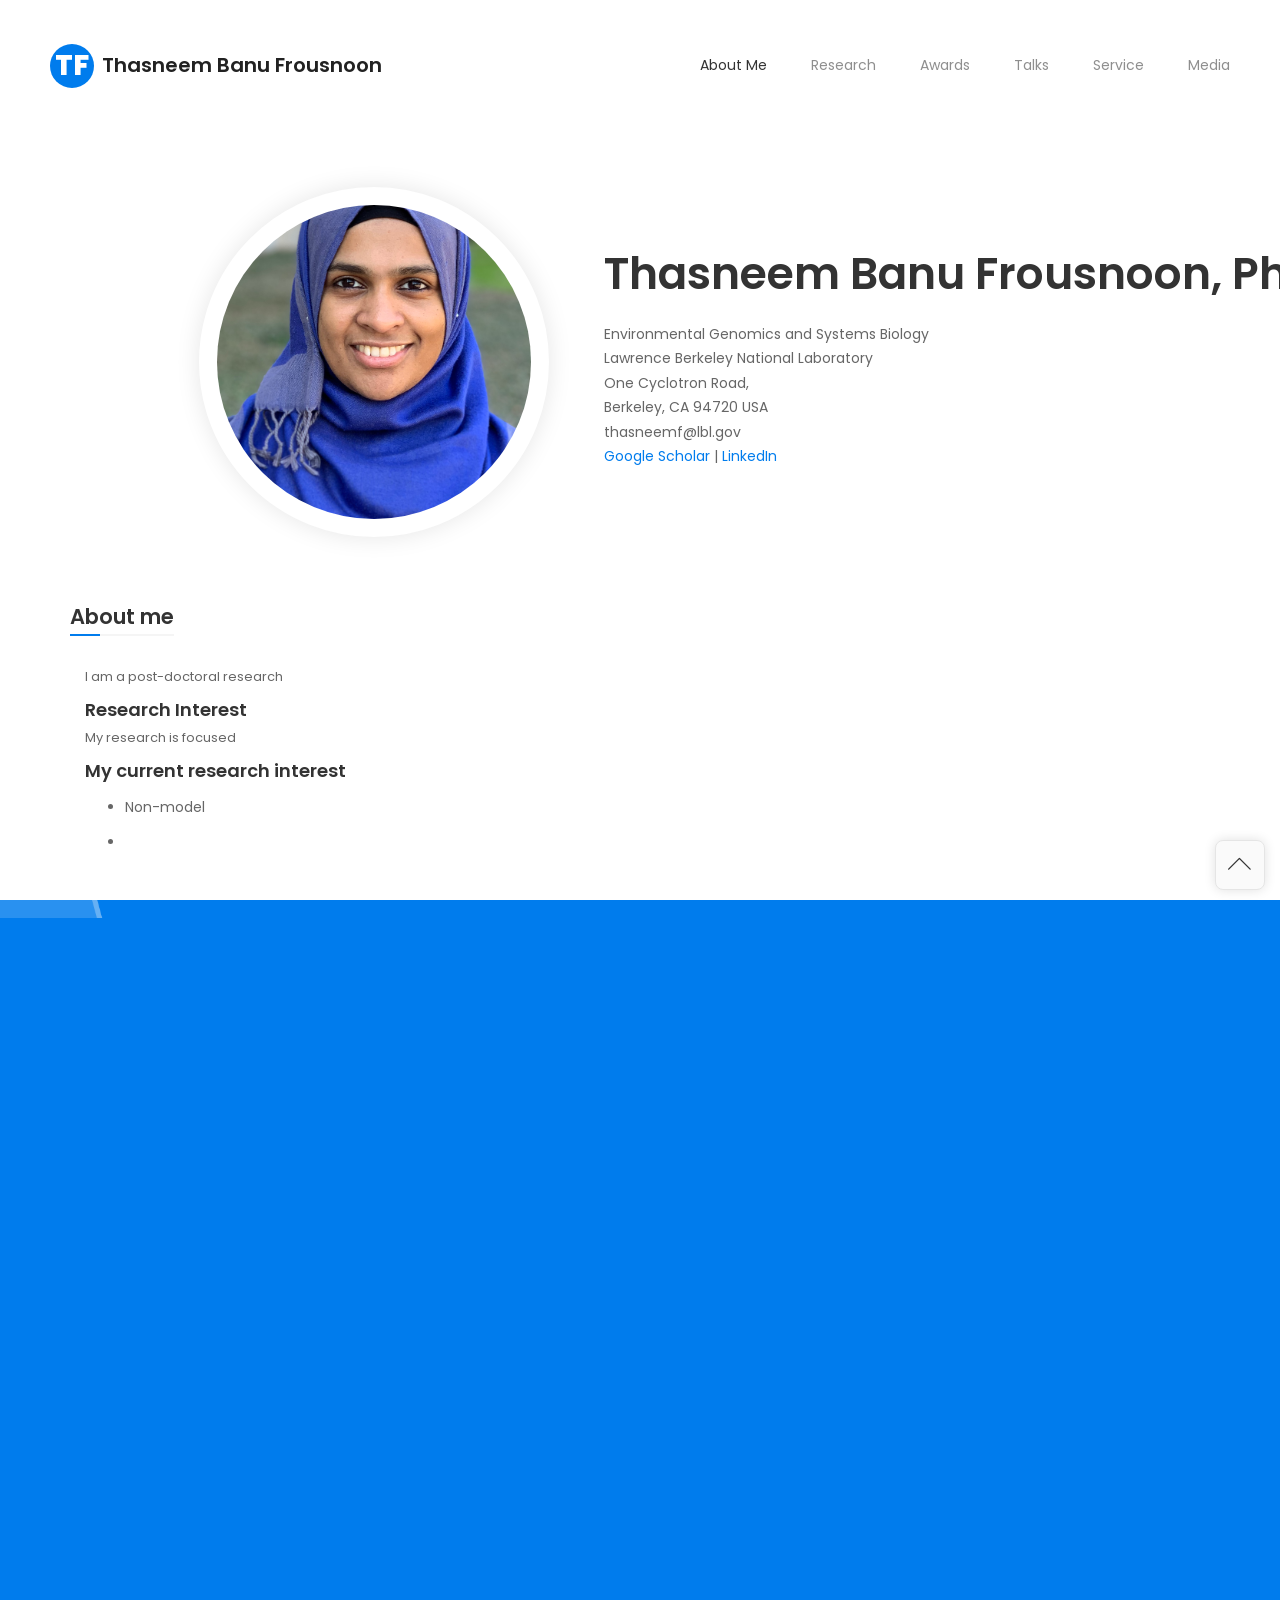
==== commit 4c5287d9: "Update index.html" ====
--- a/index.html
+++ b/index.html
@@ -275,41 +275,6 @@
                 </div>
                 <!-- /Services -->
 
-                <!-- Services -->
-                <div class="row">
-                  <div class="col-xs-12 col-sm-12">
-                    <div class="p-10"></div>
-
-                    <div class="block-title">
-                      <h2>Professional Activities</h2>
-                    </div>
-                  </div>
-                </div>
-
-                <div class="row">
-                  <div class="col-xs-12 col-sm-12">
-                    <div class="info-list-w-icon">
-                      <div class="info-block-w-icon">
-                        <!-- <div class="ci-icon">
-                          <i class="linecons linecons-pen"></i>
-                        </div> -->
-      
-                        <div class="ci-text">
-                          <!-- <h4>Copywrite</h4> -->
-                          <ul>
-                        
-                            <p></p><li>Reviewer, <a href="https://www.sciencedirect.com/journal/algal-research" target="new">Algal Research, ELSEVIER </a></li><p></p>
-                              
-                            <p></p><li>Member, <a href="https://www.acs.org/" target="new">American Chemical Society (ACS)</a></li><p></p>
-
-                            <p></p><li>Member, <a href="https://www.simbhq.org/" target="new">Society for Industrial Microbiology and Biotechnology (SIMB)</a> </li><p></p>
-                         
-                          </ul>
-                        </div>
-                      </div>
-                    </div>
-                  </div>
-                </div>
               </div>
             </div>
           </div>
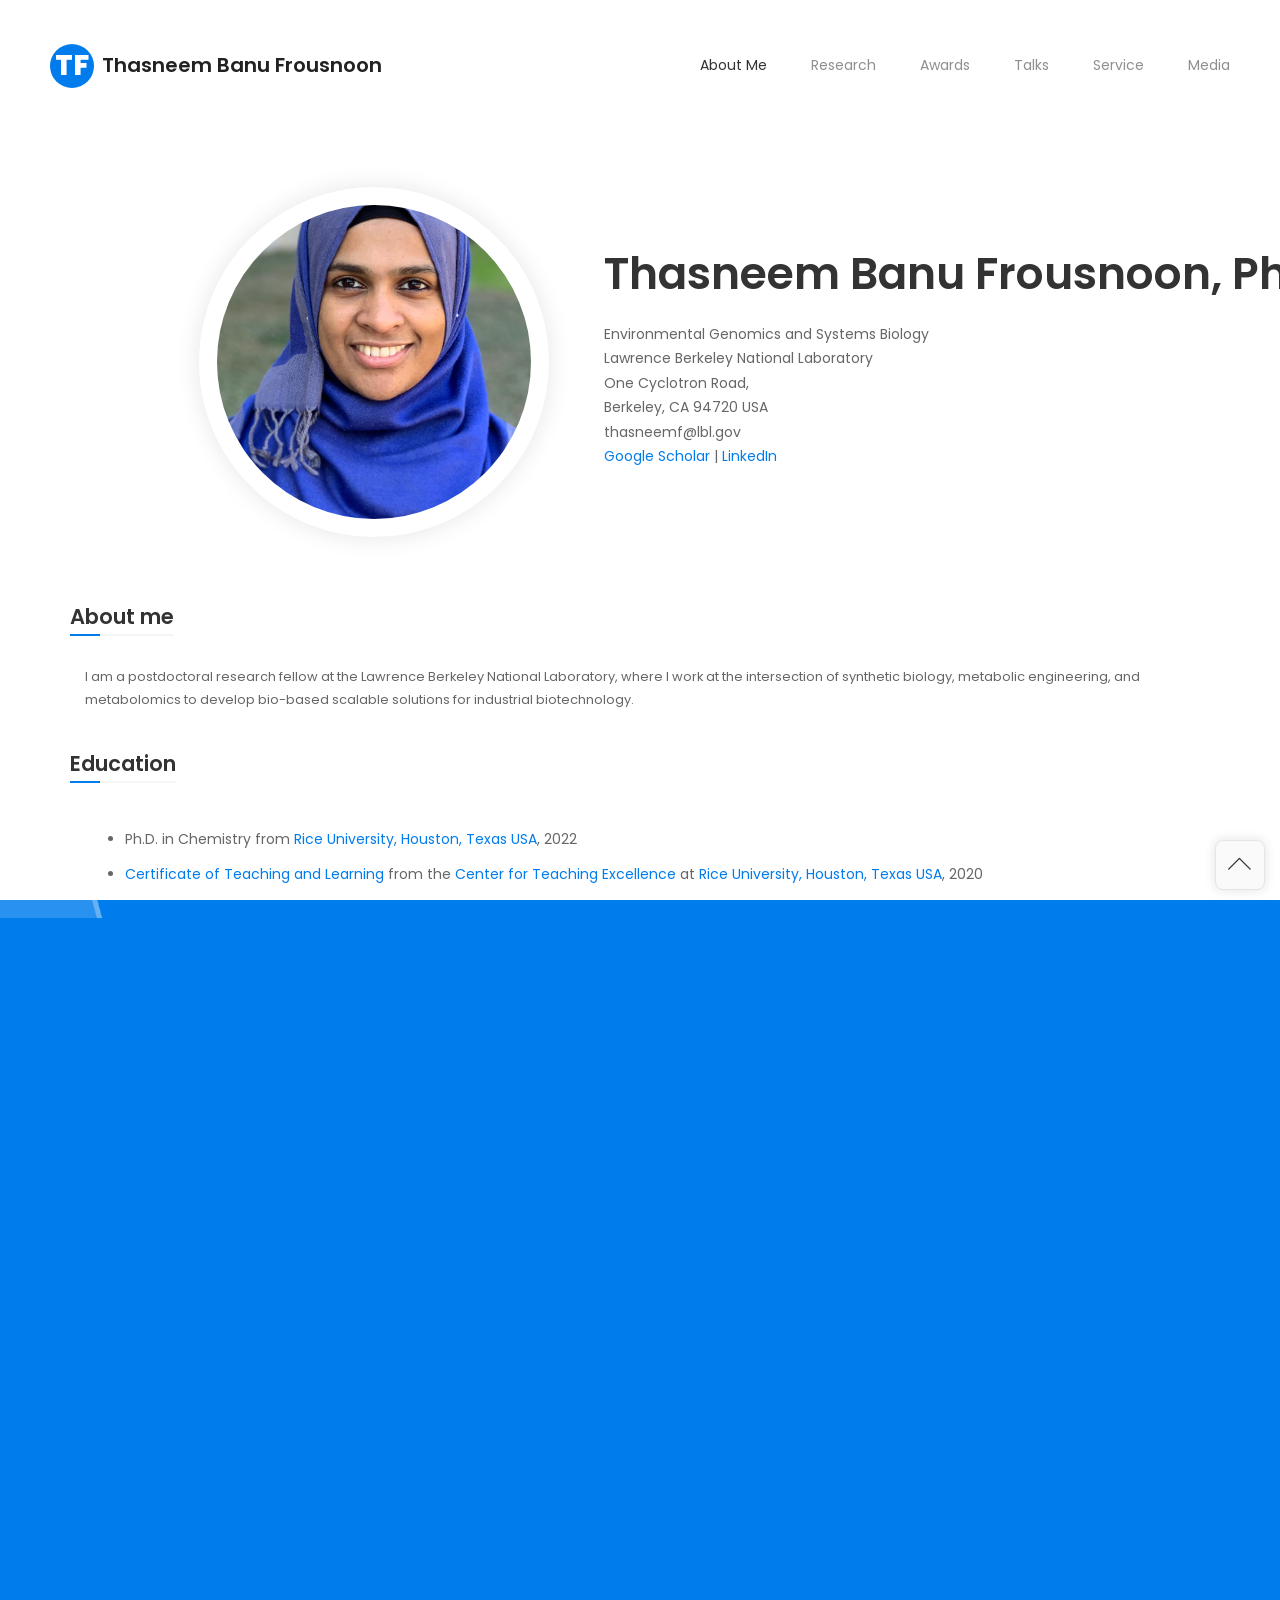
==== commit 4bcb8e72: "Update index.html" ====
--- a/index.html
+++ b/index.html
@@ -63,7 +63,7 @@
                 </li>
 
                 <li class="menu-item">
-                  <a href="publications.html">Research</a>
+                  <a href="research.html">Research</a>
                 </li>
 
                 <li class="menu-item">
@@ -157,16 +157,9 @@
       
                         <div class="ci-text">
                           <!-- <h4>Copywrite</h4> -->
-                          <p>I am a post-doctoral research 
+                          <p>I am a postdoctoral research fellow at the Lawrence Berkeley National Laboratory, where I work at the intersection of synthetic biology,
+                            metabolic engineering, and metabolomics to develop bio-based scalable solutions for industrial biotechnology.
                           </p>
-
-                            <h4>Research Interest</h4>
-                          <p>My research is focused </p>
-                          <h4>My current research interest</h4>
-                          <ul>
-                            <p></p><li> Non-model</li><p></p>
-                            <p></p><li> </li><p></p>
-                          </ul>
                         </div>
                       </div>
                     </div>
--- a/css/style.css
+++ b/css/style.css
@@ -37,4 +37,11 @@
 .home-text h4 {
     text-align: center;
     font-size: 20px !important;
-}*/+}*/
+
+.two-column-section {
+  display: grid;
+  grid-template-columns: repeat(2, 1fr);
+  gap: 30px;
+  align-items: start;
+}
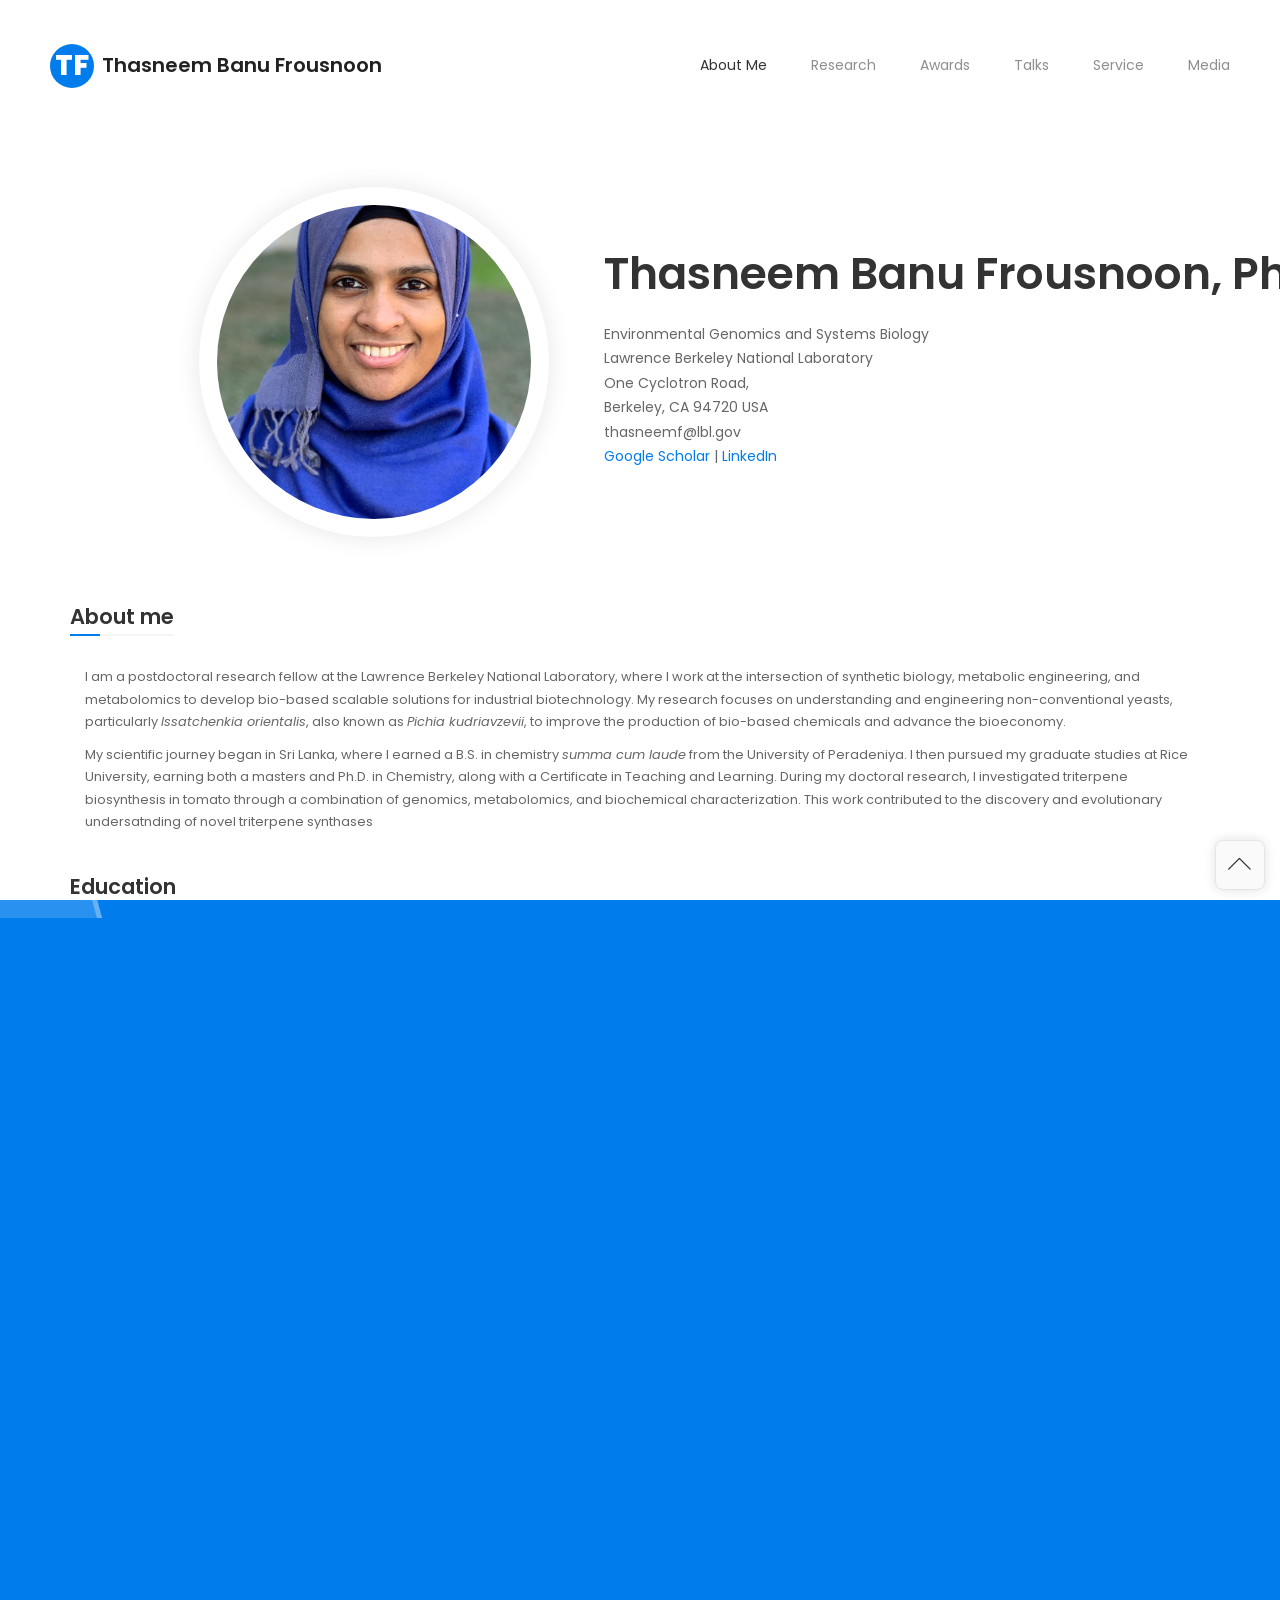
==== commit 4e1a3ed0: "Update index.html" ====
--- a/index.html
+++ b/index.html
@@ -158,8 +158,14 @@
                         <div class="ci-text">
                           <!-- <h4>Copywrite</h4> -->
                           <p>I am a postdoctoral research fellow at the Lawrence Berkeley National Laboratory, where I work at the intersection of synthetic biology,
-                            metabolic engineering, and metabolomics to develop bio-based scalable solutions for industrial biotechnology.
+                            metabolic engineering, and metabolomics to develop bio-based scalable solutions for industrial biotechnology. My research focuses on understanding and 
+                            engineering non-conventional yeasts, particularly <em>Issatchenkia orientalis</em>, also known as <em>Pichia kudriavzevii</em>, to improve the production
+                            of bio-based chemicals and advance the bioeconomy.
                           </p>
+                          <p>My scientific journey began in Sri Lanka, where I earned a B.S. in chemistry <em>summa cum laude</em> from the University of Peradeniya.
+                            I then pursued my graduate studies at Rice University, earning both a masters and Ph.D. in Chemistry, along with a Certificate in Teaching and Learning.
+                            During my doctoral research, I investigated triterpene biosynthesis in tomato through a combination of genomics, metabolomics, and biochemical characterization.
+                            This work contributed to the discovery and evolutionary undersatnding of novel triterpene synthases</p>
                         </div>
                       </div>
                     </div>
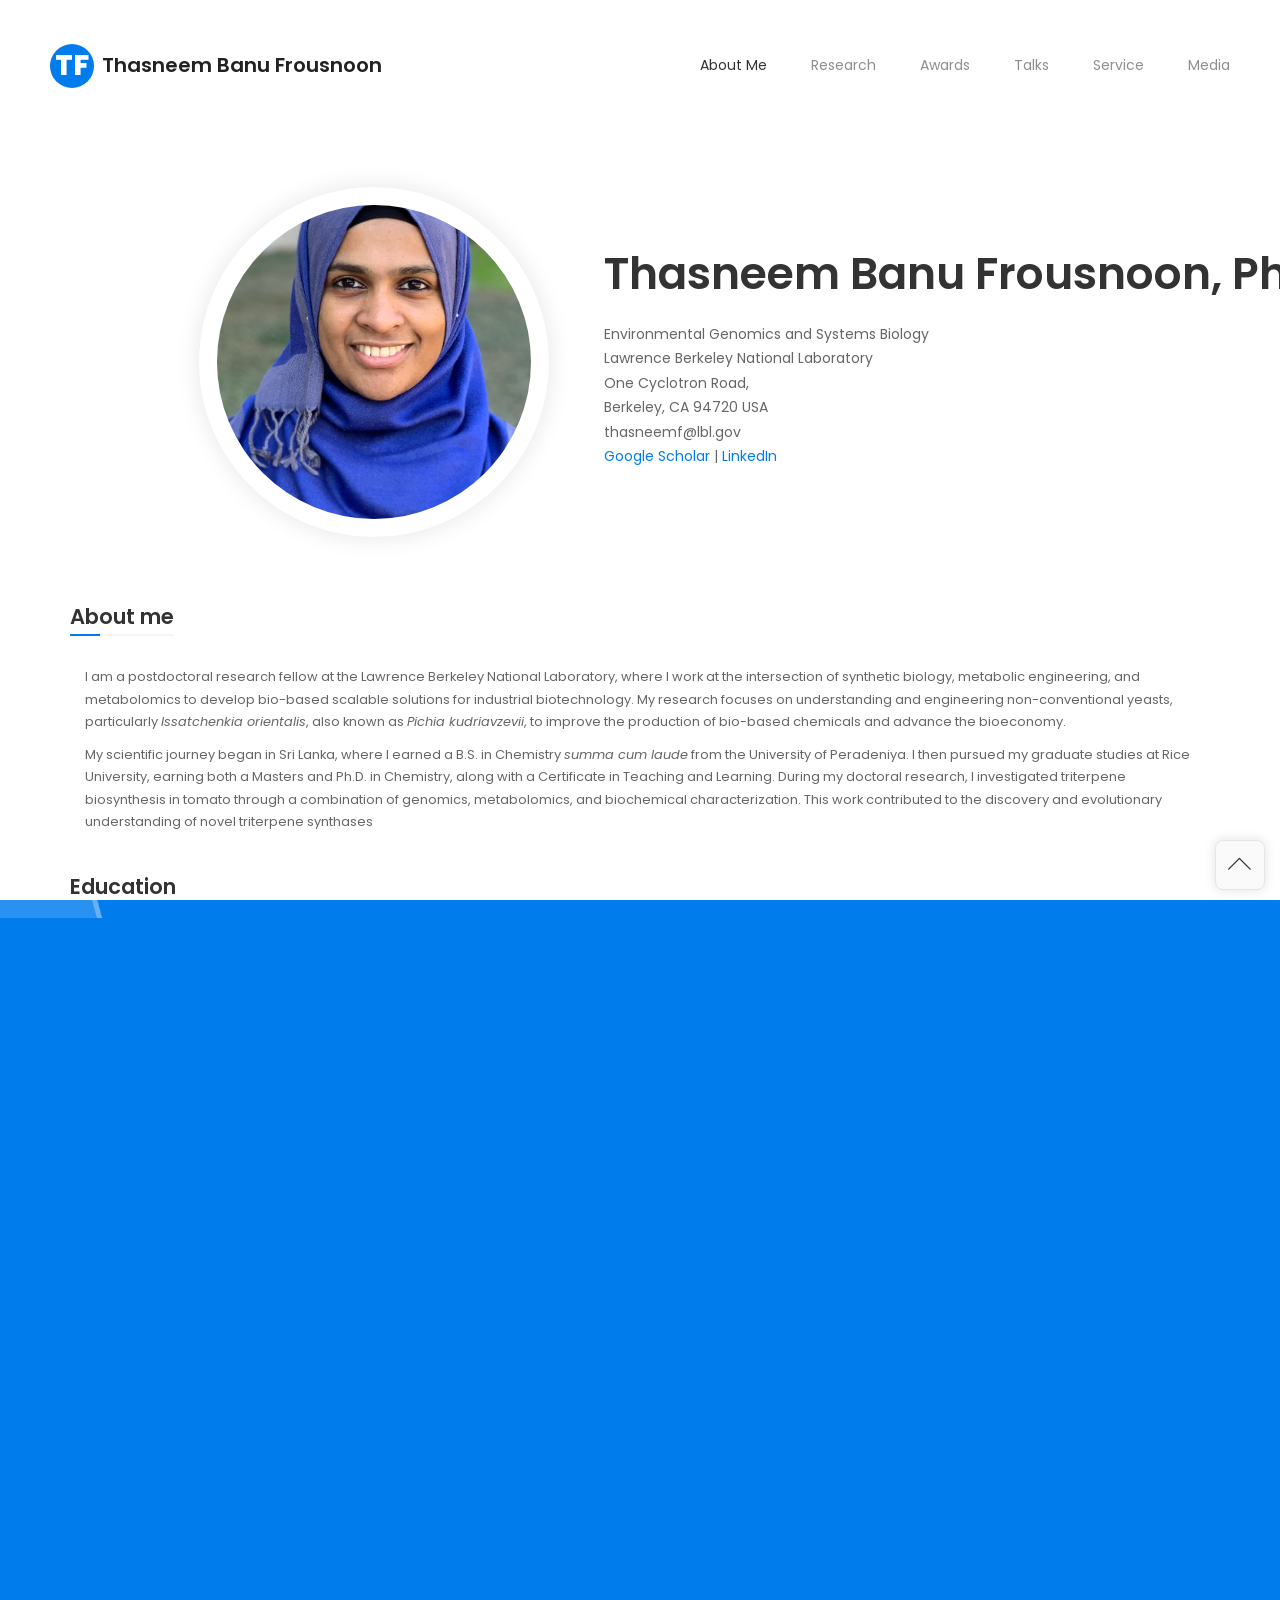
==== commit 28f035a9: "Update index.html" ====
--- a/index.html
+++ b/index.html
@@ -162,10 +162,10 @@
                             engineering non-conventional yeasts, particularly <em>Issatchenkia orientalis</em>, also known as <em>Pichia kudriavzevii</em>, to improve the production
                             of bio-based chemicals and advance the bioeconomy.
                           </p>
-                          <p>My scientific journey began in Sri Lanka, where I earned a B.S. in chemistry <em>summa cum laude</em> from the University of Peradeniya.
-                            I then pursued my graduate studies at Rice University, earning both a masters and Ph.D. in Chemistry, along with a Certificate in Teaching and Learning.
+                          <p>My scientific journey began in Sri Lanka, where I earned a B.S. in Chemistry <em>summa cum laude</em> from the University of Peradeniya.
+                            I then pursued my graduate studies at Rice University, earning both a Masters and Ph.D. in Chemistry, along with a Certificate in Teaching and Learning.
                             During my doctoral research, I investigated triterpene biosynthesis in tomato through a combination of genomics, metabolomics, and biochemical characterization.
-                            This work contributed to the discovery and evolutionary undersatnding of novel triterpene synthases</p>
+                            This work contributed to the discovery and evolutionary understanding of novel triterpene synthases</p>
                         </div>
                       </div>
                     </div>
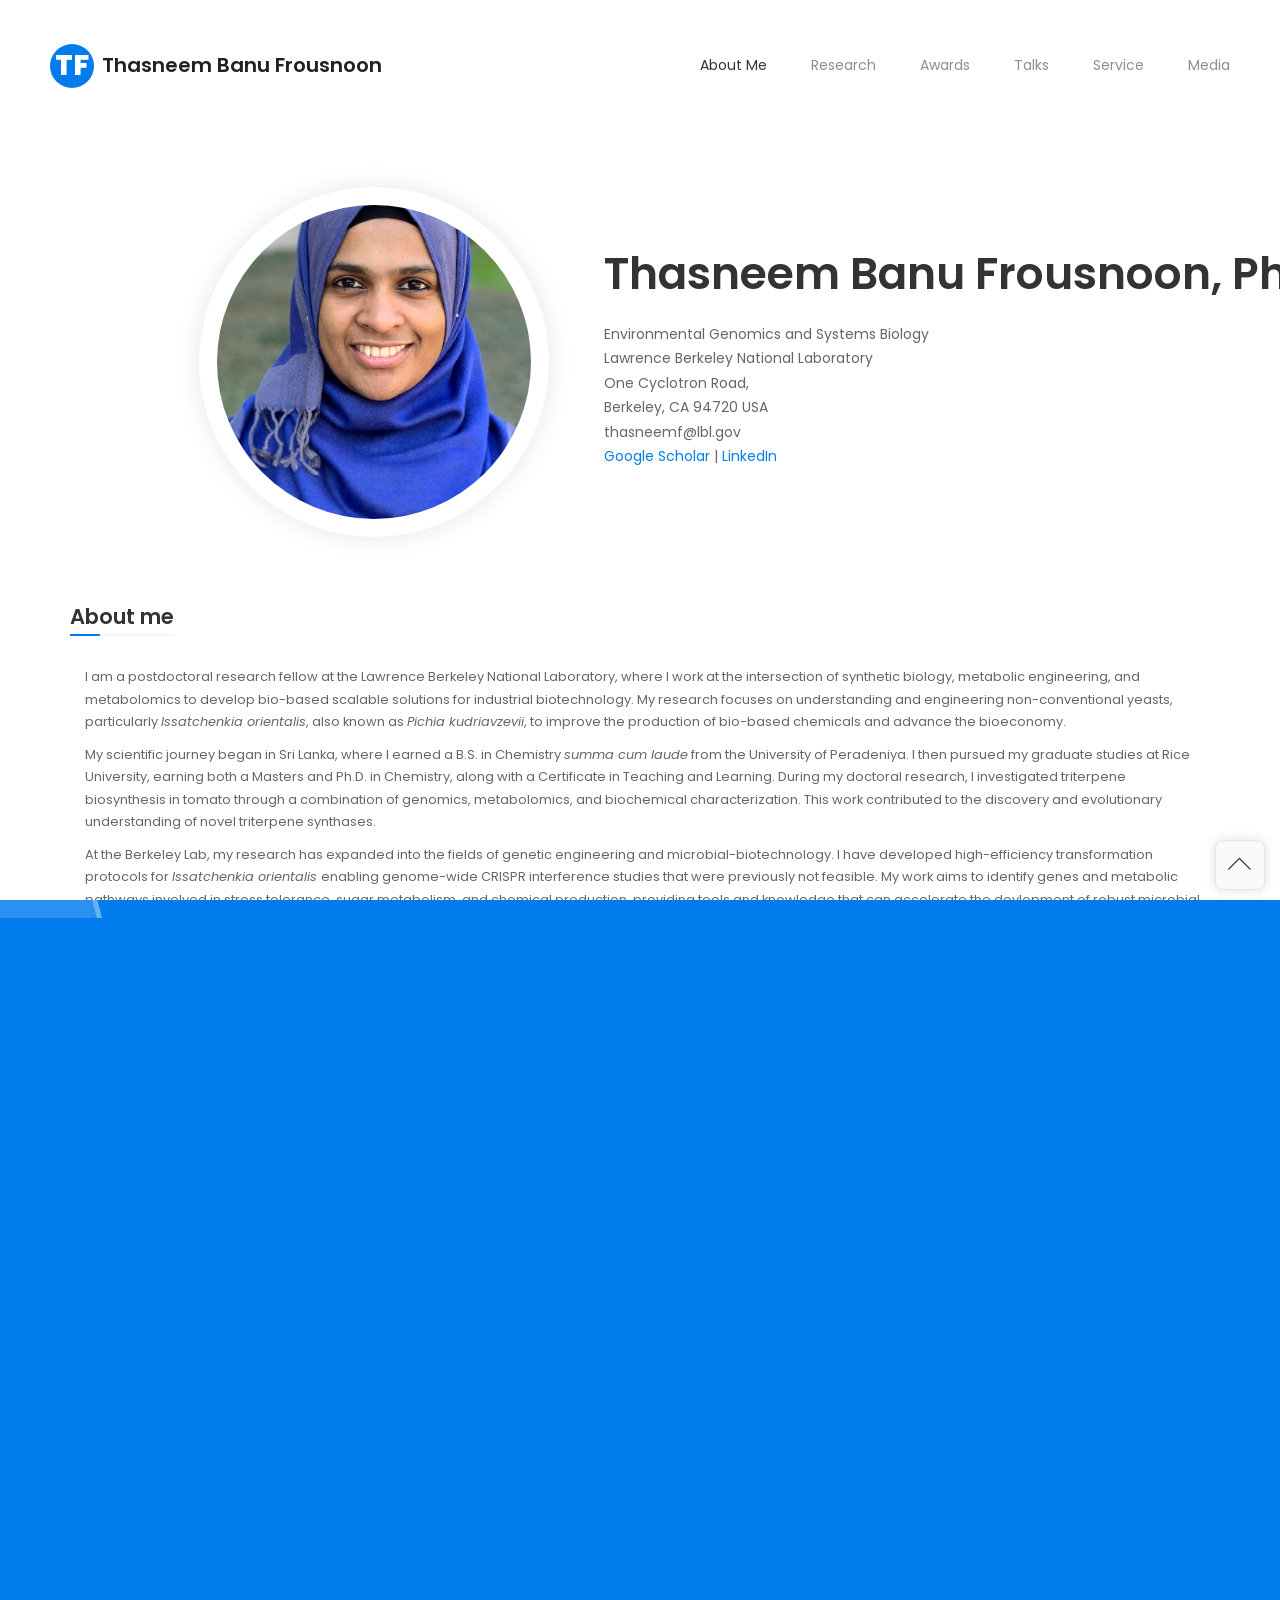
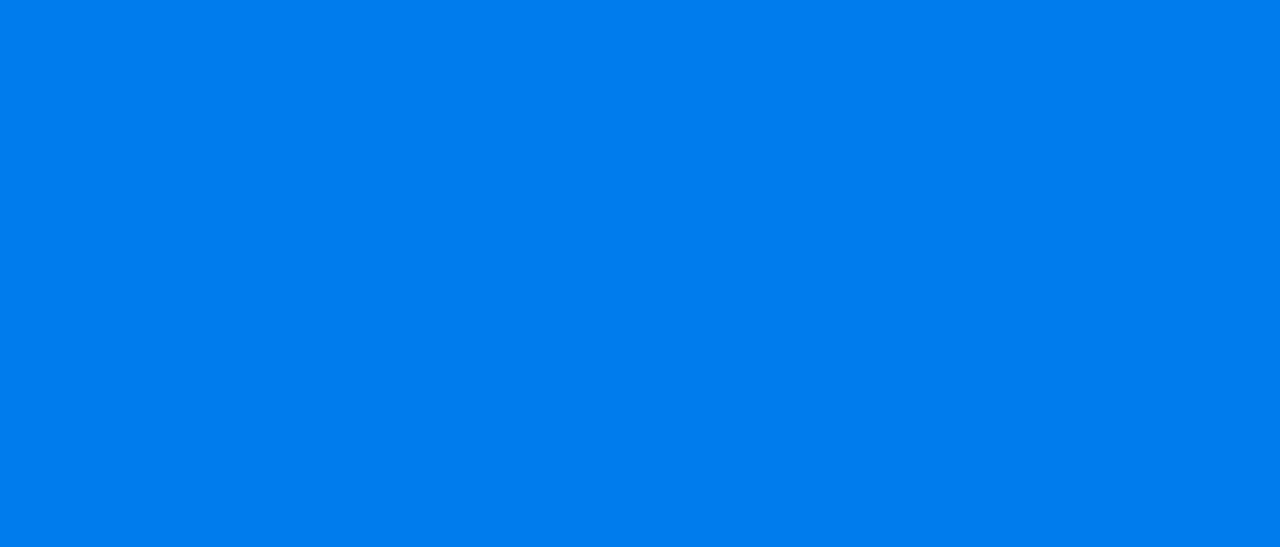
==== commit c1d957c9: "Update index.html" ====
--- a/index.html
+++ b/index.html
@@ -165,7 +165,12 @@
                           <p>My scientific journey began in Sri Lanka, where I earned a B.S. in Chemistry <em>summa cum laude</em> from the University of Peradeniya.
                             I then pursued my graduate studies at Rice University, earning both a Masters and Ph.D. in Chemistry, along with a Certificate in Teaching and Learning.
                             During my doctoral research, I investigated triterpene biosynthesis in tomato through a combination of genomics, metabolomics, and biochemical characterization.
-                            This work contributed to the discovery and evolutionary understanding of novel triterpene synthases</p>
+                            This work contributed to the discovery and evolutionary understanding of novel triterpene synthases.</p>
+                            <p>At the Berkeley Lab, my research has expanded into the fields of genetic engineering and microbial-biotechnology. 
+                              I have developed high-efficiency transformation protocols for <em>Issatchenkia orientalis </em> enabling genome-wide CRISPR interference 
+                              studies that were previously not feasible. My work aims to identify genes and metabolic pathways involved in stress tolerance, sugar metabolism, and chemical
+                              production, providing tools and knowledge that can accelerate the devlopment of robust microbial platforms for sustainable manufacturing.
+                            </p>
                         </div>
                       </div>
                     </div>
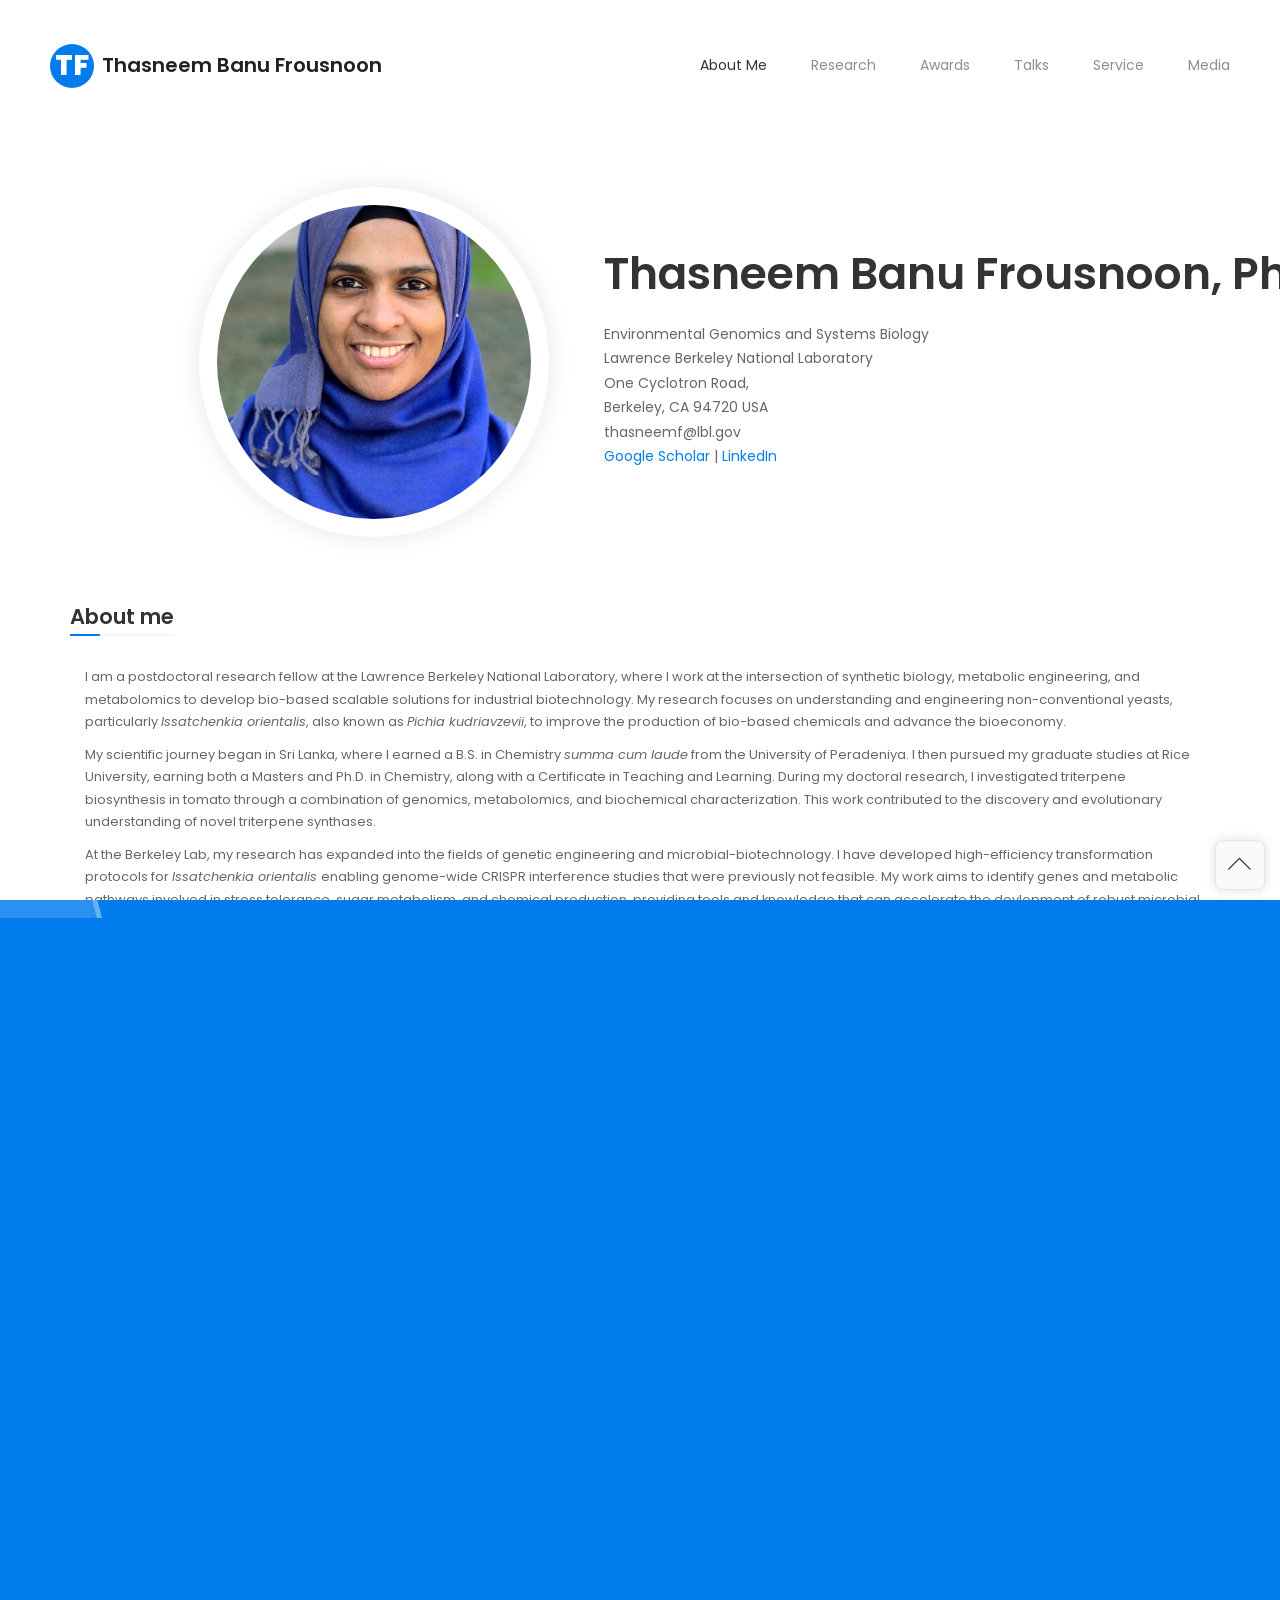
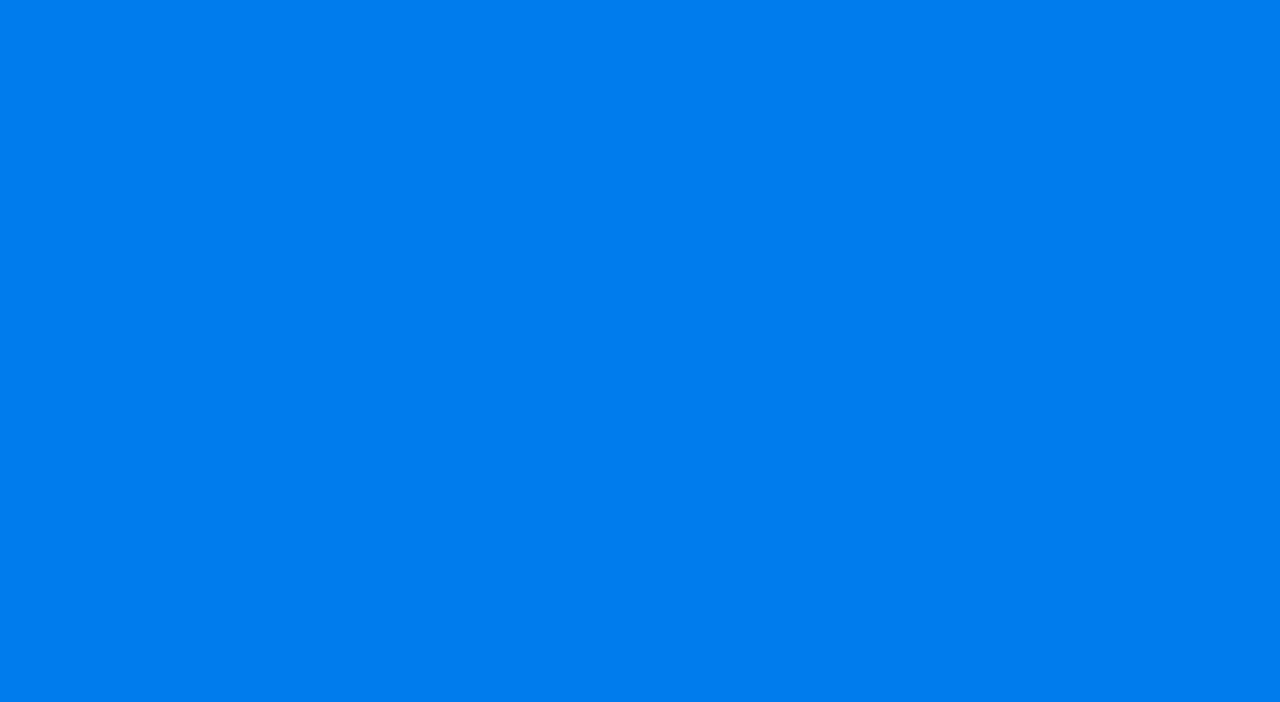
==== commit cf0ca217: "Update index.html" ====
--- a/index.html
+++ b/index.html
@@ -171,6 +171,17 @@
                               studies that were previously not feasible. My work aims to identify genes and metabolic pathways involved in stress tolerance, sugar metabolism, and chemical
                               production, providing tools and knowledge that can accelerate the devlopment of robust microbial platforms for sustainable manufacturing.
                             </p>
+                            <p>
+                             Beyond research, I am committed to education, mentorship, and scientific communication. Throughout my career, I have taught and mentored students ranging
+                             from high school students to undergraduate, and graduate interns. I have held numerous leadership roles in organizations, advocating for graduate
+                             student development, professional opportunities, and inclusive scientific communities. I also enjoy translating complex
+                             scientific ideas into accessible knowledge and helping others grow as scientists.
+                          
+                            </p>
+                            <p>
+                              My goal is to leverage synthetic biology and metabolic engineering to address challenges in biomanufacturing
+                              while continuing to foster innovative, collaborative, and inclusive research environments.
+                            </p>
                         </div>
                       </div>
                     </div>
